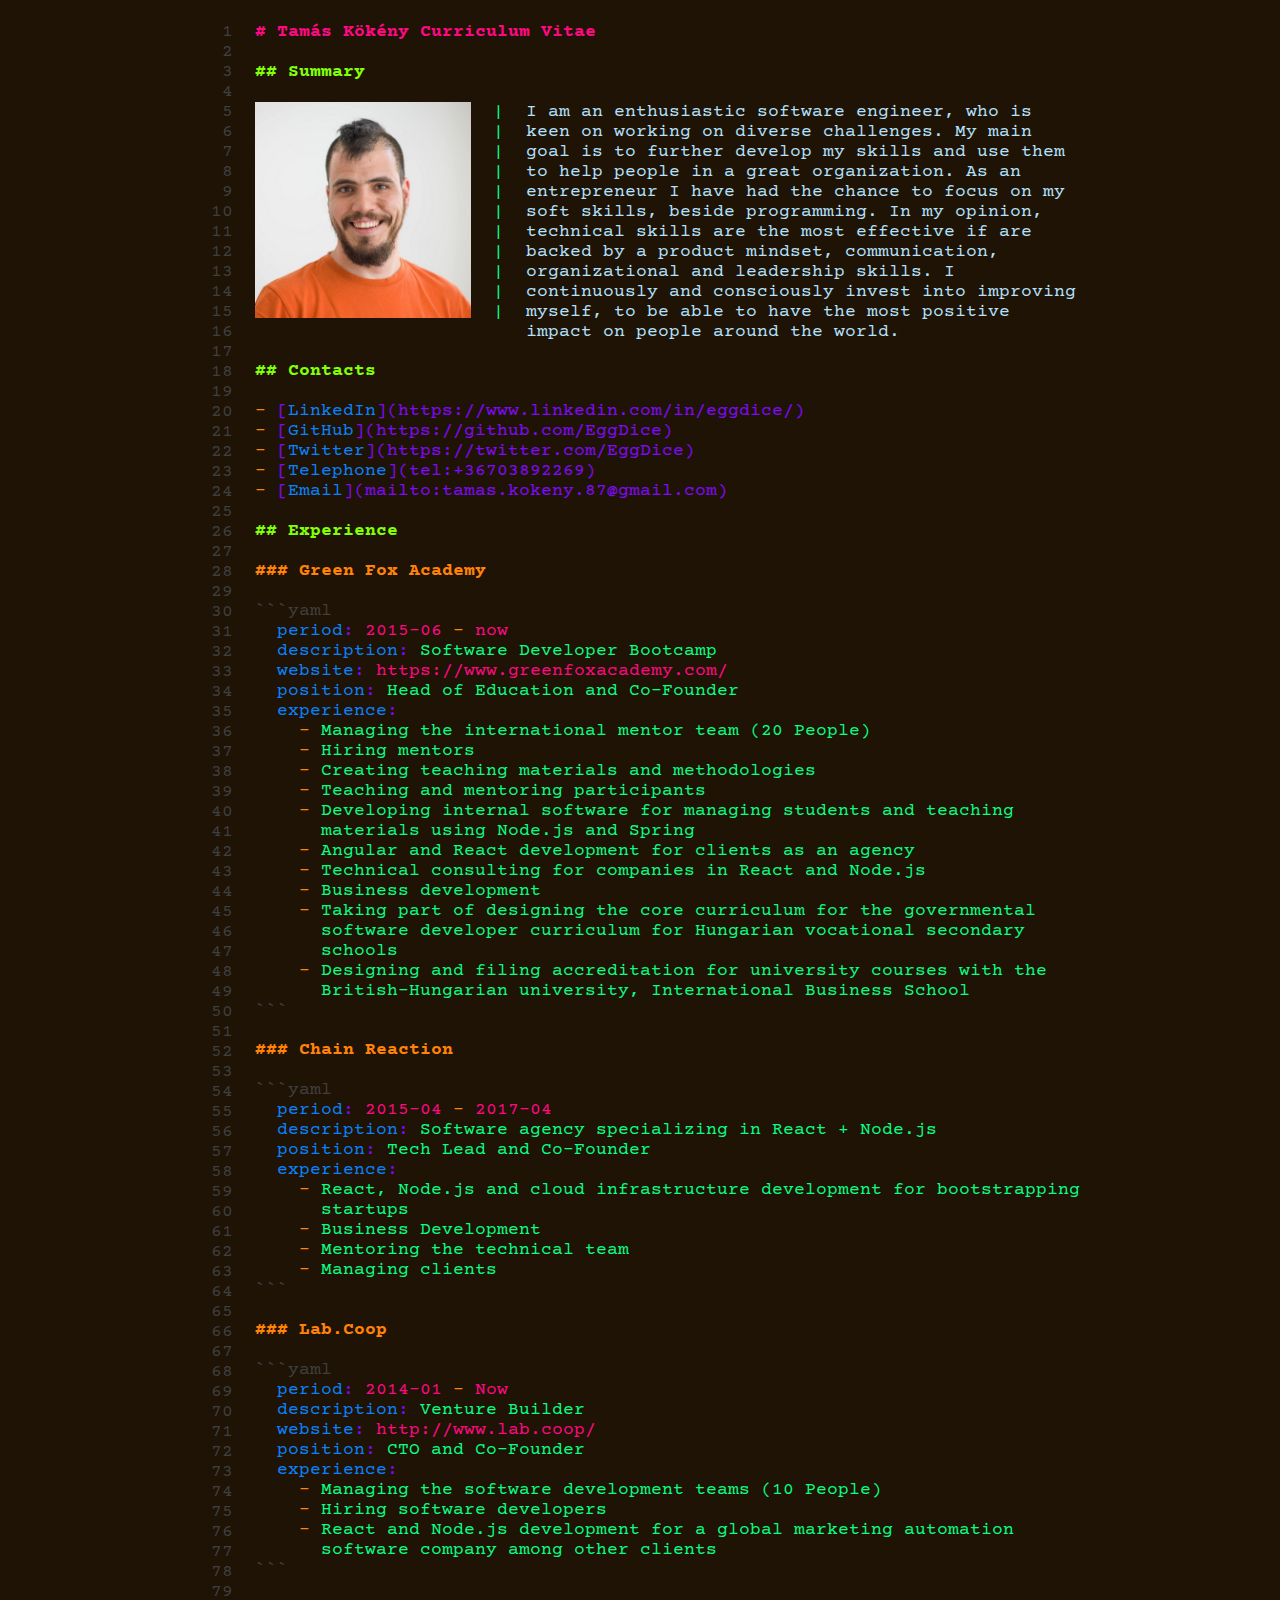
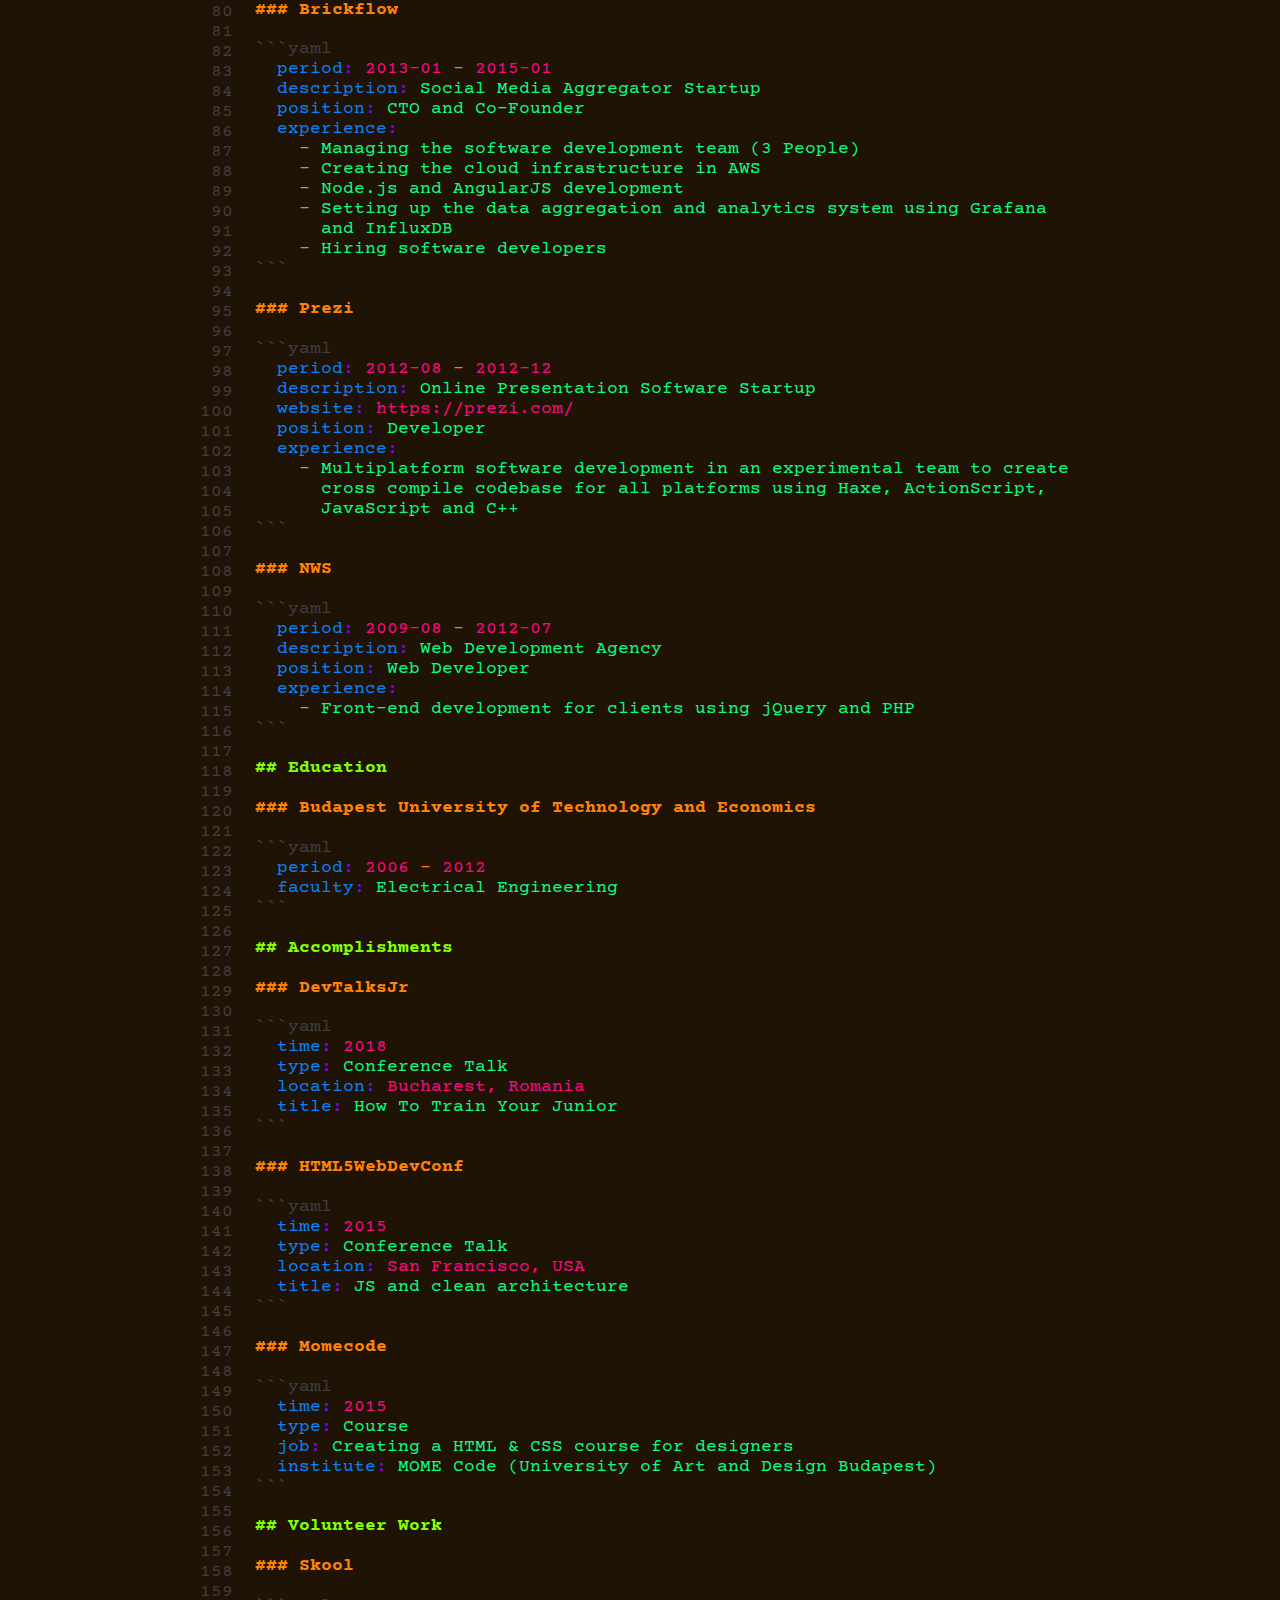
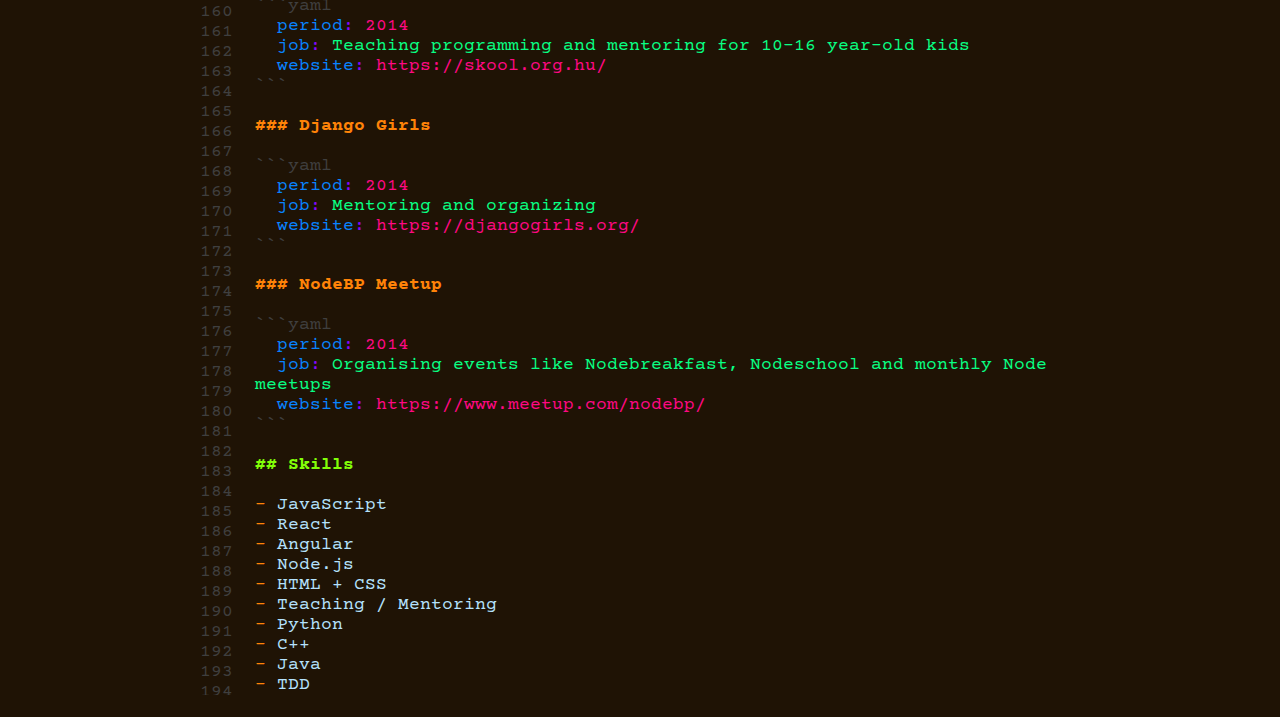
==== index.html @ d8a198db "Add line numbers" ====
<!doctype html>
<html lang="en">
  <head>
    <meta charset="utf-8">
    <title>Tam&aacute;s K&ouml;k&eacute;ny Curriculum Vitae</title>
    <meta name="description" content="Tam&aacute;s K&ouml;k&eacute;ny Curriculum Vitae">
    <meta name="viewport" content="width=device-width, initial-scale=1">
    <meta property="og:title" content="Tam&aacute;s K&ouml;k&eacute;ny Curriculum Vitae">
    <meta property="og:type" content="website">
    <meta property="og:url" content="https://eggdice.com/">
    <meta property="og:image" content="https://eggdice.com/assets/profile.jpg">
    <link rel="apple-touch-icon" sizes="57x57" href="/apple-icon-57x57.png">
    <link rel="apple-touch-icon" sizes="60x60" href="/apple-icon-60x60.png">
    <link rel="apple-touch-icon" sizes="72x72" href="/apple-icon-72x72.png">
    <link rel="apple-touch-icon" sizes="76x76" href="/apple-icon-76x76.png">
    <link rel="apple-touch-icon" sizes="114x114" href="/apple-icon-114x114.png">
    <link rel="apple-touch-icon" sizes="120x120" href="/apple-icon-120x120.png">
    <link rel="apple-touch-icon" sizes="144x144" href="/apple-icon-144x144.png">
    <link rel="apple-touch-icon" sizes="152x152" href="/apple-icon-152x152.png">
    <link rel="apple-touch-icon" sizes="180x180" href="/apple-icon-180x180.png">
    <link rel="icon" type="image/png" sizes="192x192"  href="/android-icon-192x192.png">
    <link rel="icon" type="image/png" sizes="32x32" href="/favicon-32x32.png">
    <link rel="icon" type="image/png" sizes="96x96" href="/favicon-96x96.png">
    <link rel="icon" type="image/png" sizes="16x16" href="/favicon-16x16.png">
    <link rel="manifest" href="/manifest.json">
    <meta name="msapplication-TileColor" content="#1f1305">
    <meta name="msapplication-TileImage" content="/ms-icon-144x144.png">
    <meta name="theme-color" content="#1f1305">
    <link href="https://fonts.googleapis.com/css2?family=Courier+Prime:ital,wght@0,400;0,700;1,400;1,700&display=swap" rel="stylesheet">
    <link rel="stylesheet" href="style.css">
    <!-- Hotjar Tracking Code for eggdice.com -->
    <script>
        (function(h,o,t,j,a,r){
            h.hj=h.hj||function(){(h.hj.q=h.hj.q||[]).push(arguments)};
            h._hjSettings={hjid:1906881,hjsv:6};
            a=o.getElementsByTagName('head')[0];
            r=o.createElement('script');r.async=1;
            r.src=t+h._hjSettings.hjid+j+h._hjSettings.hjsv;
            a.appendChild(r);
        })(window,document,'https://static.hotjar.com/c/hotjar-','.js?sv=');
    </script>
    <script src="script.js" async defer></script>
  </head>
  <body>
    <main>
      <h1>Tam&aacute;s K&ouml;k&eacute;ny Curriculum Vitae</h1>
      <h2>Summary</h2>
      <figure class="profile">
        <img src="assets/profile.jpg" alt="Profile"/>
      </figure>
      <p class="bio">
        I am an enthusiastic software engineer, who is keen on working
        on diverse challenges. My main goal is to further develop my skills and
        use them to help people in a great organization. As an entrepreneur I
        have had the chance to focus on my soft skills, beside programming. In
        my opinion, technical skills are the most effective if are backed by a
        product mindset, communication, organizational and leadership skills. I
        continuously and consciously invest into improving myself, to be able
        to have the most positive impact on people around the world.
      </p>
      <h2>Contacts</h2>
      <address>
        <ul class="links">
          <li>
            <a href="https://www.linkedin.com/in/eggdice/" target="_blank">LinkedIn</a>
          </li>
          <li>
            <a href="https://github.com/EggDice" target="_blank">GitHub</a>
          </li>
          <li>
            <a href="https://twitter.com/EggDice" target="_blank">Twitter</a>
          </li>
          <li>
            <a href="tel:+36703892269" target="_blank">Telephone</a>
          </li>
          <li>
            <a href="mailto:tamas.kokeny.87@gmail.com" target="_blank">Email</a>
          </li>
        </ul>
      </address>
      <h2>Experience</h2>
      <h3>Green Fox Academy</h3>
      <dl class="experience-details">
        <dt>Period</dt>
        <dd>
          <time datetime="2015-06">2015-06</time>
          <span class="separator">-</span>
          <time>now</time>
        </dd>
        <dt>Description</dt>
        <dd>Software Developer Bootcamp</dd>
        <dt>Website</dt>
        <dd><a href="https://www.greenfoxacademy.com/">https://www.greenfoxacademy.com/</a></dd>
        <dt>Position</dt>
        <dd>
          Head of Education and Co-Founder
        </dd>
        <dt>Experience</dt>
        <dd>
          <ul>
            <li>Managing the international mentor team (20 People)</li>
            <li>Hiring mentors</li>
            <li>Creating teaching materials and methodologies</li>
            <li>Teaching and mentoring participants</li>
            <li>
              Developing internal software for managing students and teaching
              materials using Node.js and Spring
            </li>
            <li>Angular and React development for clients as an agency</li>
            <li>Technical consulting for companies in React and Node.js</li>
            <li>Business development</li>
            <li>
              Taking part of designing the core curriculum for the governmental
              software developer curriculum for Hungarian vocational secondary
              schools
            </li>
            <li>
              Designing and filing accreditation for university courses with
              the British-Hungarian university, International Business School
            </li>
          </ul>
        </dd>
      </dl>
      <h3>Chain Reaction</h3>
      <dl class="experience-details">
        <dt>Period</dt>
        <dd>
          <time datetime="2015-04">2015-04</time>
          <span class="separator">-</span>
          <time datetime="2017-04">2017-04</time>
        </dd>
        <dt>Description</dt>
        <dd>Software agency specializing in React + Node.js</dd>
        <dt>Position</dt>
        <dd>
          Tech Lead and Co-Founder
        </dd>
        <dt>Experience</dt>
        <dd>
          <ul>
            <li>React, Node.js and cloud infrastructure development for bootstrapping startups</li>
            <li>Business Development</li>
            <li>Mentoring the technical team</li>
            <li>Managing clients</li>
          </ul>
        </dd>
      </dl>
      <h3>Lab.Coop</h3>
      <dl class="experience-details">
        <dt>Period</dt>
        <dd>
          <time datetime="2014-01">2014-01</time>
          <span class="separator">-</span>
          <time>Now</time>
        </dd>
        <dt>Description</dt>
        <dd>Venture Builder</dd>
        <dt>Website</dt>
        <dd><a href="http://www.lab.coop/">http://www.lab.coop/</a></dd>
        <dt>Position</dt>
        <dd>
          CTO and Co-Founder
        </dd>
        <dt>Experience</dt>
        <dd>
          <ul>
            <li>Managing the software development teams (10 People)</li>
            <li>Hiring software developers</li>
            <li>React and Node.js development for a global marketing automation software company among other clients</li>
          </ul>
        </dd>
      </dl>
      <h3>Brickflow</h3>
      <dl class="experience-details">
        <dt>Period</dt>
        <dd>
          <time datetime="2013-01">2013-01</time>
          <span class="separator">-</span>
          <time datetime="2015-01">2015-01</time>
        </dd>
        <dt>Description</dt>
        <dd>Social Media Aggregator Startup</dd>
        <dt>Position</dt>
        <dd>
          CTO and Co-Founder
        </dd>
        <dt>Experience</dt>
        <dd>
          <ul>
            <li>Managing the software development team (3 People)</li>
            <li>Creating the cloud infrastructure in AWS</li>
            <li>Node.js and AngularJS development</li>
            <li>Setting up the data aggregation and analytics system using Grafana and InfluxDB</li>
            <li>Hiring software developers</li>
          </ul>
        </dd>
      </dl>
      <h3>Prezi</h3>
      <dl class="experience-details">
        <dt>Period</dt>
        <dd>
          <time datetime="2012-08">2012-08</time>
          <span class="separator">-</span>
          <time datetime="2012-12">2012-12</time>
        </dd>
        <dt>Description</dt>
        <dd>Online Presentation Software Startup</dd>
        <dt>Website</dt>
        <dd><a href="https://prezi.com/">https://prezi.com/</a></dd>
        <dt>Position</dt>
        <dd>
          Developer
        </dd>
        <dt>Experience</dt>
        <dd>
          <ul>
            <li>
              Multiplatform software development in an experimental team to
              create cross compile codebase for all platforms using Haxe,
              ActionScript, JavaScript and C++
            </li>
          </ul>
        </dd>
      </dl>
      <h3>NWS</h3>
      <dl class="experience-details">
        <dt>Period</dt>
        <dd>
          <time datetime="2009-08">2009-08</time>
          <span class="separator">-</span>
          <time datetime="2012-07">2012-07</time>
        </dd>
        <dt>Description</dt>
        <dd>Web Development Agency</dd>
        <dt>Position</dt>
        <dd>
          Web Developer
        </dd>
        <dt>Experience</dt>
        <dd>
          <ul>
            <li>Front-end development for clients using jQuery and PHP</li>
          </ul>
        </dd>
      </dl>
      <h2>Education</h2>
      <h3>Budapest University of Technology and Economics</h3>
      <dl class="experience-details">
        <dt>Period</dt>
        <dd>
          <time datetime="2006">2006</time>
          <span class="separator">-</span>
          <time datetime="2012">2012</time>
        </dd>
        <dt>Faculty</dt>
        <dd>
          Electrical Engineering
        </dd>
      </dl>
      <h2>Accomplishments</h2>
      <h3>DevTalksJr</h3>
      <dl class="experience-details">
        <dt>Time</dt>
        <dd>
          <time datetime="2018">2018</time>
        </dd>
        <dt>Type</dt>
        <dd>Conference Talk</dd>
        <dt>Location</dt>
        <dd><address>Bucharest, Romania</address></dd>
        <dt>Title</dt>
        <dd>How To Train Your Junior</dd>
      </dl>
      <h3>HTML5WebDevConf</h3>
      <dl class="experience-details">
        <dt>Time</dt>
        <dd>
          <time datetime="2015">2015</time>
        </dd>
        <dt>Type</dt>
        <dd>Conference Talk</dd>
        <dt>Location</dt>
        <dd><address>San Francisco, USA</address></dd>
        <dt>Title</dt>
        <dd>JS and clean architecture</dd>
      </dl>
      <h3>Momecode</h3>
      <dl class="experience-details">
        <dt>Time</dt>
        <dd>
          <time datetime="2015">2015</time>
        </dd>
        <dt>Type</dt>
        <dd>Course</dd>
        <dt>Job</dt>
        <dd>
          Creating a HTML &amp; CSS course for designers
        </dd>
        <dt>Institute</dt>
        <dd>MOME Code (University of Art and Design Budapest)</dd>
      </dl>
      <h2>Volunteer Work</h2>
      <h3>Skool</h3>
      <dl class="experience-details">
        <dt>Period</dt>
        <dd>
          <time datetime="2014">2014</time>
        </dd>
        <dt>Job</dt>
        <dd>
          Teaching programming and mentoring for 10-16 year-old kids
        </dd>
        <dt>Website</dt>
        <dd>
          <a href="https://skool.org.hu/">https://skool.org.hu/</a>
        </dd>
      </dl>
      <h3>Django Girls</h3>
      <dl class="experience-details">
        <dt>Period</dt>
        <dd>
          <time datetime="2014">2014</time>
        </dd>
        <dt>Job</dt>
        <dd>
          Mentoring and organizing
        </dd>
        <dt>Website</dt>
        <dd>
          <a href="https://djangogirls.org/">https://djangogirls.org/</a>
        </dd>
      </dl>
      <h3>NodeBP Meetup</h3>
      <dl class="experience-details">
        <dt>Period</dt>
        <dd>
          <time datetime="2014">2014</time>
        </dd>
        <dt>Job</dt>
        <dd>
          Organising events like Nodebreakfast, Nodeschool and monthly Node meetups
        </dd>
        <dt>Website</dt>
        <dd>
          <a href="https://www.meetup.com/nodebp/">https://www.meetup.com/nodebp/</a>
        </dd>
      </dl>
      <h2>Skills</h2>
      <ul>
        <li>JavaScript</li>
        <li>React</li>
        <li>Angular</li>
        <li>Node.js</li>
        <li>HTML + CSS</li>
        <li>Teaching / Mentoring</li>
        <li>Python</li>
        <li>C++</li>
        <li>Java</li>
        <li>TDD</li>
      </ul>
    </main>
  </body>
</html>
---- style.css ----
:root {
  --main-background: rgb(31, 19, 5);
  --main-content: rgb(180, 225, 253);
  --grey: rgb(63, 63, 63);
  --red: rgb(255, 8, 131);
  --green: rgb(131, 255, 8);
  --orange: rgb(255, 131, 8);
  --blue: rgb(8, 131, 255);
  --purple: rgb(131, 8, 255);
  --teal: rgb(8, 255, 131);
  --indentation: 2ch;
  --font-size: 18px;
  --line-height: 20px;
  --line-height-margin: calc(var(--line-height) * 0.99);
}

* {
  margin: 0;
  padding: 0;
  box-sizing: border-box;
}

html {
  background: var(--main-background);
  color: var(--main-content);
  font-family: 'Courier Prime', monospace;
  font-size: var(--font-size);
  line-height: var(--line-height);
}

body {
  padding: 2ch;
  max-width: 100%;
  display: flex;
  justify-content: center;
}

main {
  max-width: 80ch;
}

h1,
h2,
h3,
h4,
h5,
h6 {
  font-size: 1em;
  margin-bottom: var(--line-height-margin);
  clear: both;
}

h1 {
  color: var(--red);
}

h1::before {
  content: '# ';
}

h2 {
  color: var(--green);
}

h2::before {
  content: '## ';
}

h3 {
  color: var(--orange);
}

h3::before {
  content: '### ';
}

address {
  font-style: normal;
  width: 100%;
}

a {
  text-decoration: none;
}

a:hover {
  text-decoration: underline;
}

.profile {
  display: flex;
  float: left;
  margin-bottom: 1em;
}

.profile img {
  height: 12em;
}

.profile::after {
  content: '|\A|\A|\A\|\A|\A|\A|\A|\A|\A|\A|';
  white-space: pre;
  margin: 0 var(--indentation);
  color: var(--teal);
}

.bio {
  margin-bottom: var(--line-height-margin);
}

li {
  list-style-type: none;
  position: relative;
  padding-left: 2ch;
}

li::before {
  content: '-';
  color: var(--orange);
  position: absolute;
  left: 0;
}

.links {
  margin-bottom: var(--line-height-margin);
}

.links a {
  color: var(--blue);
  display: block;
  overflow: hidden;
  text-overflow: ellipsis;
  white-space: nowrap;
}

.links a::before {
  content: '[';
  color: var(--purple);
}

.links a::after {
  content: '](' attr(href) ')';
  color: var(--purple);
}

.experience-details::before {
  content: '```yaml';
  color: var(--grey);
  display: block;
}

.experience-details::after {
  content: '```';
  color: var(--grey);
  display: block;
  margin-bottom: var(--line-height-margin);
}

.experience-details dt {
  padding-left: var(--indentation);
  color: var(--blue);
  display: inline;
  text-transform: lowercase;
}

.experience-details dt::after {
  content: ':';
  color: var(--purple);
}

.experience-details dd {
  color: var(--teal);
  display: inline;
}

.experience-details dd::after {
  content: ' ';
  display: block;
}

.experience-details .separator {
  color: var(--orange);
}

.experience-details ul {
  padding-left: calc(var(--indentation) * 2);
}

.experience-details time {
  color: var(--red);
}

.experience-details a {
  color: var(--red);
}

.experience-details address {
  display: inline;
  color: var(--red);
}

.has-line-numbers {
  position: relative;
  padding-left: 5ch;
  overflow: hidden;
}

.line-numbers {
  counter-reset: lines;
  text-align: right;
  color: var(--grey);
  position: absolute;
  top: 0;
  left: -1ch;
}

.line-numbers div::before {
  counter-increment: lines;
  content: counter(lines);
}

@media (max-width: 480px) {
  :root --line-height{
    --font-size: 14px;
    --line-height: 16px;
  }

  body,
  main {
    width: 100%;
  }

  .profile {
    float: none;
  }

  .profile::after {
    display: none;
  }

  .profile img {
    width: 100%;
    height: initial;
  }

  .line-numbers {
    display: none;
  }

  .has-line-numbers {
    padding-left: 0;
  }
}

@media (min-width: 481px) and (max-width: 800px) {
  :root {
    --font-size: 16px;
    --line-height: 18px;
  }

  main {
    overflow: hidden;
  }
}

@media print {
  :root {
    --main-background: rgb(255, 255, 255);
    --main-content: rgb(53, 53, 53);
    --grey: rgb(179, 179, 179);
    --red: rgb(230, 69, 105);
    --green: rgb(137, 210, 135);
    --orange: rgb(218, 183, 82);
    --blue: rgb(67, 158, 207);
    --purple: rgb(217, 97, 220);
    --teal: rgb(100, 170, 175);
    --font-size: 14px;
    --line-height: 16px;
  }

  body {
    padding: 0;
  }

  .line-numbers {
    display: none;
  }

  .has-line-numbers {
    padding-left: 0;
  }

  @page {
    size: A4;
    margin: 2em 6ch;
  }
}
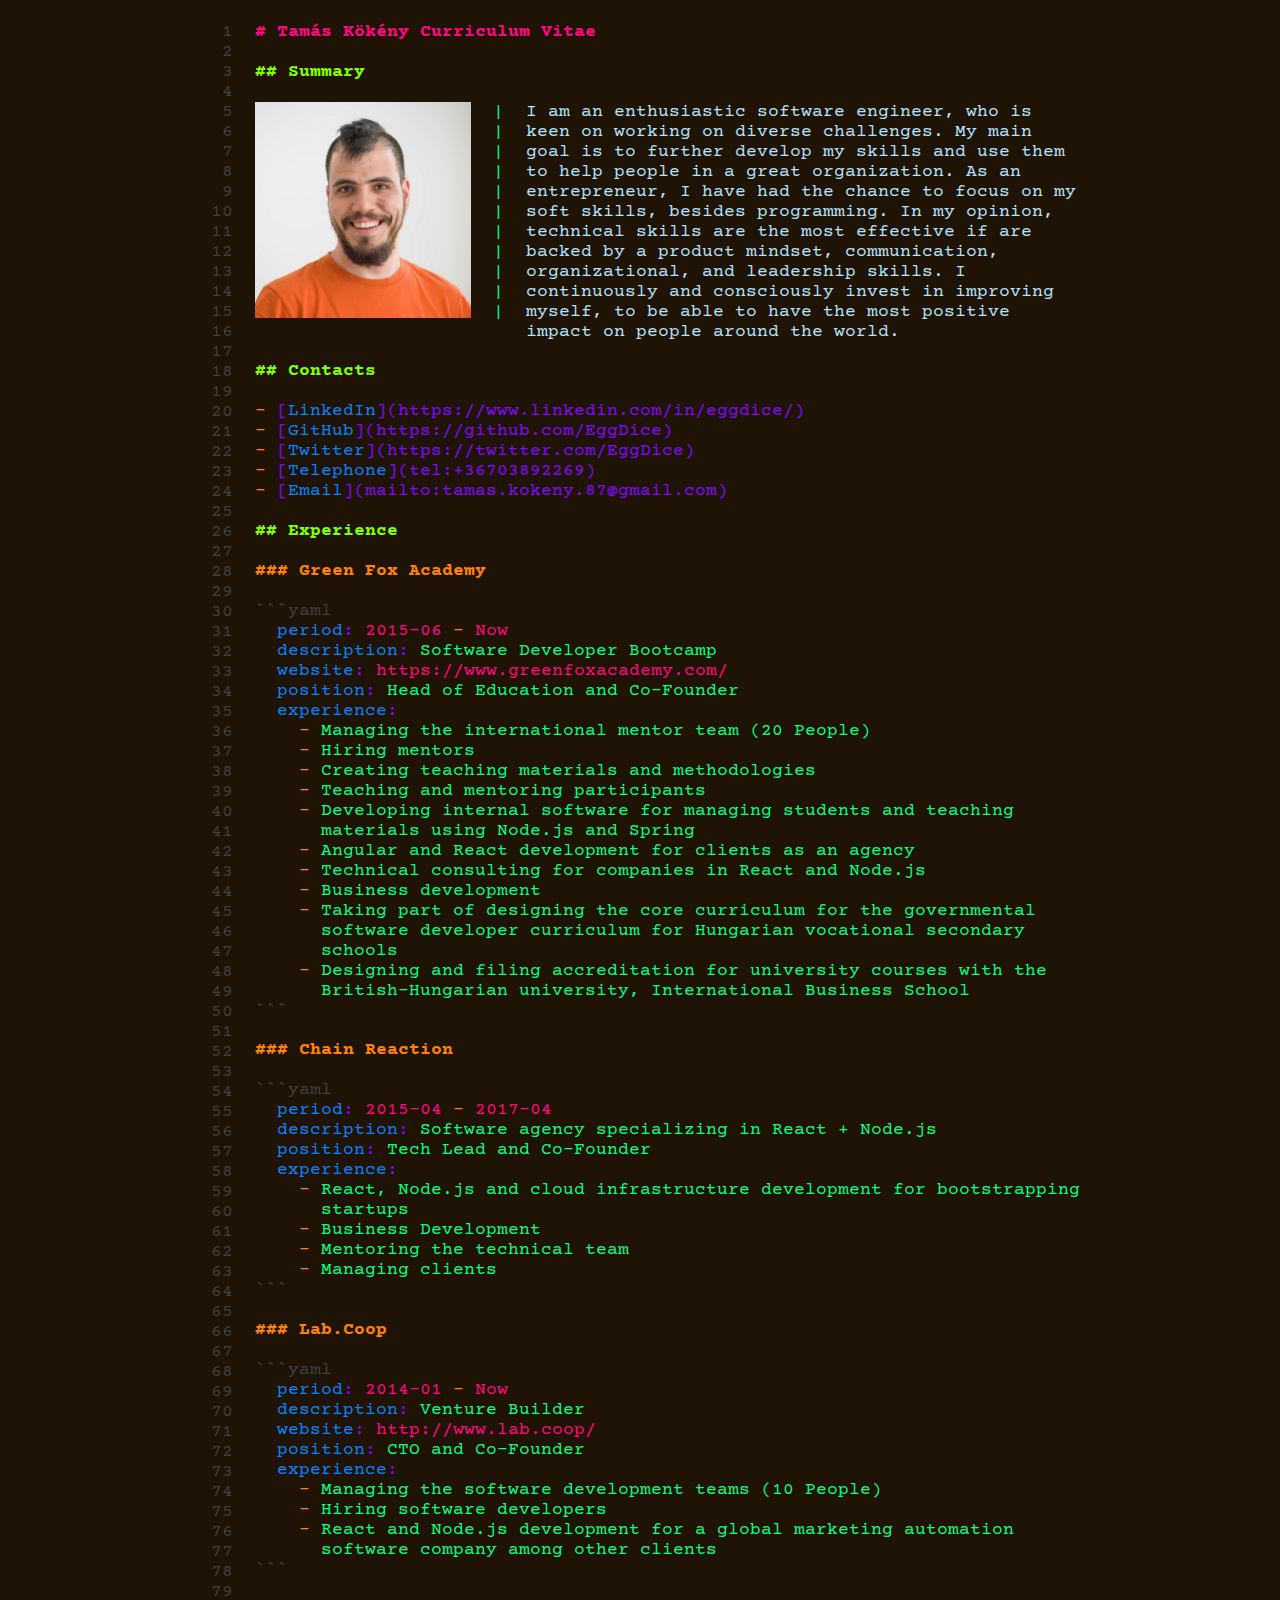
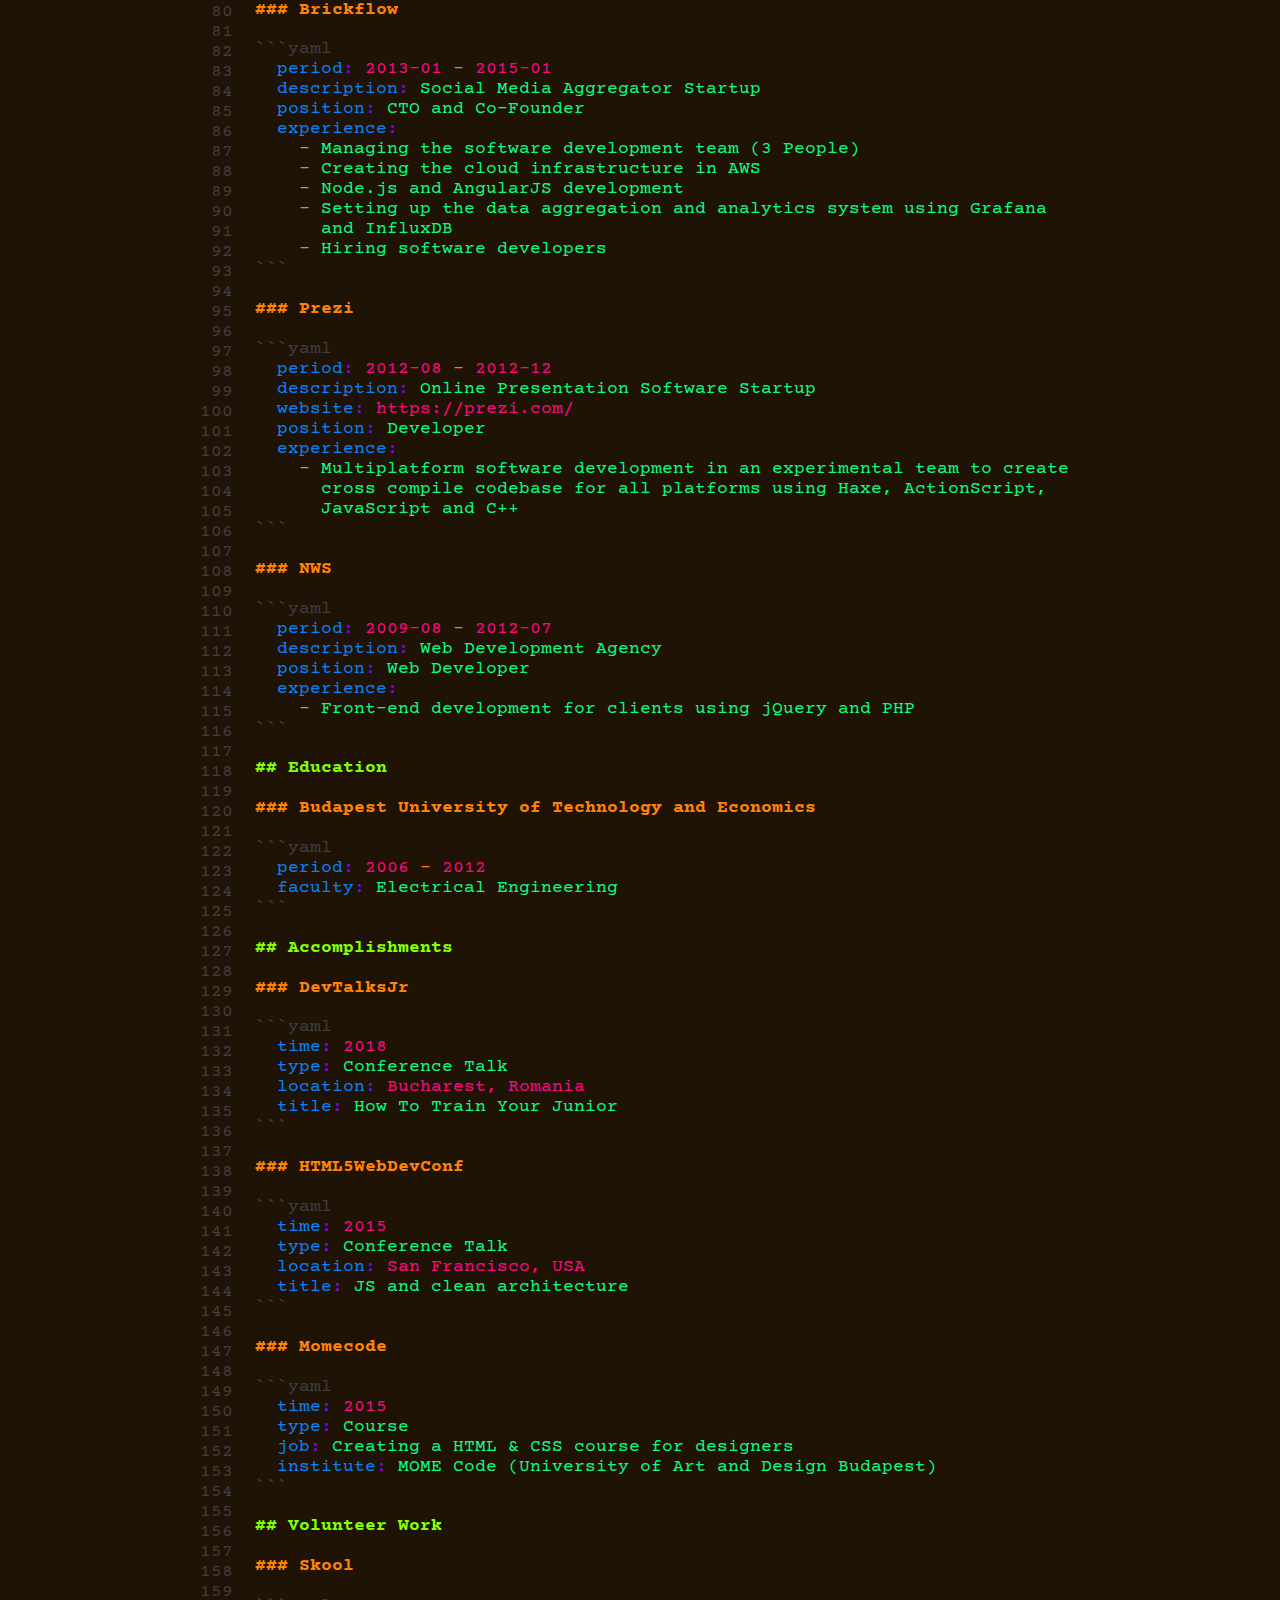
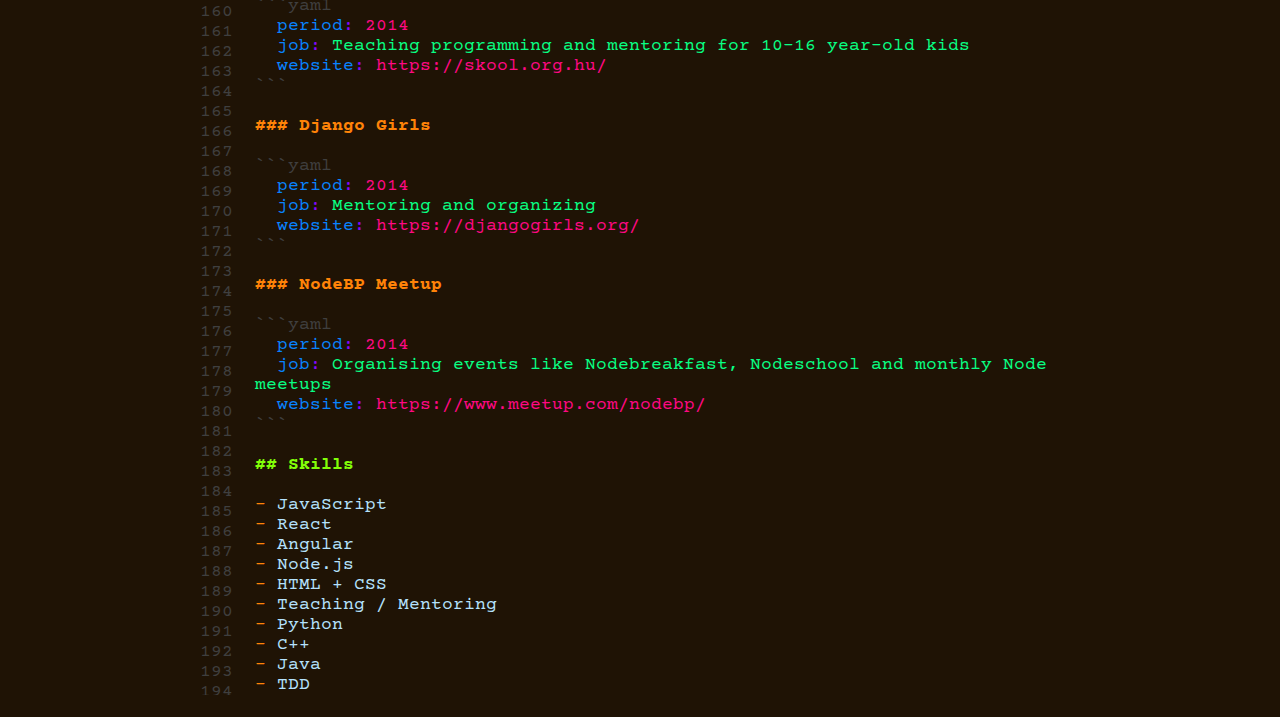
==== commit 78c9e92d: "Fix grammar in bio" ====
--- a/index.html
+++ b/index.html
@@ -49,13 +49,13 @@
         <img src="assets/profile.jpg" alt="Profile"/>
       </figure>
       <p class="bio">
-        I am an enthusiastic software engineer, who is keen on working
-        on diverse challenges. My main goal is to further develop my skills and
-        use them to help people in a great organization. As an entrepreneur I
-        have had the chance to focus on my soft skills, beside programming. In
-        my opinion, technical skills are the most effective if are backed by a
-        product mindset, communication, organizational and leadership skills. I
-        continuously and consciously invest into improving myself, to be able
+        I am an enthusiastic software engineer, who is keen on working on
+        diverse challenges. My main goal is to further develop my skills and use
+        them to help people in a great organization. As an entrepreneur, I have
+        had the chance to focus on my soft skills, besides programming. In my
+        opinion, technical skills are the most effective if are backed by a
+        product mindset, communication, organizational, and leadership skills.
+        I continuously and consciously invest in improving myself, to be able
         to have the most positive impact on people around the world.
       </p>
       <h2>Contacts</h2>
@@ -85,7 +85,7 @@
         <dd>
           <time datetime="2015-06">2015-06</time>
           <span class="separator">-</span>
-          <time>now</time>
+          <time>Now</time>
         </dd>
         <dt>Description</dt>
         <dd>Software Developer Bootcamp</dd>
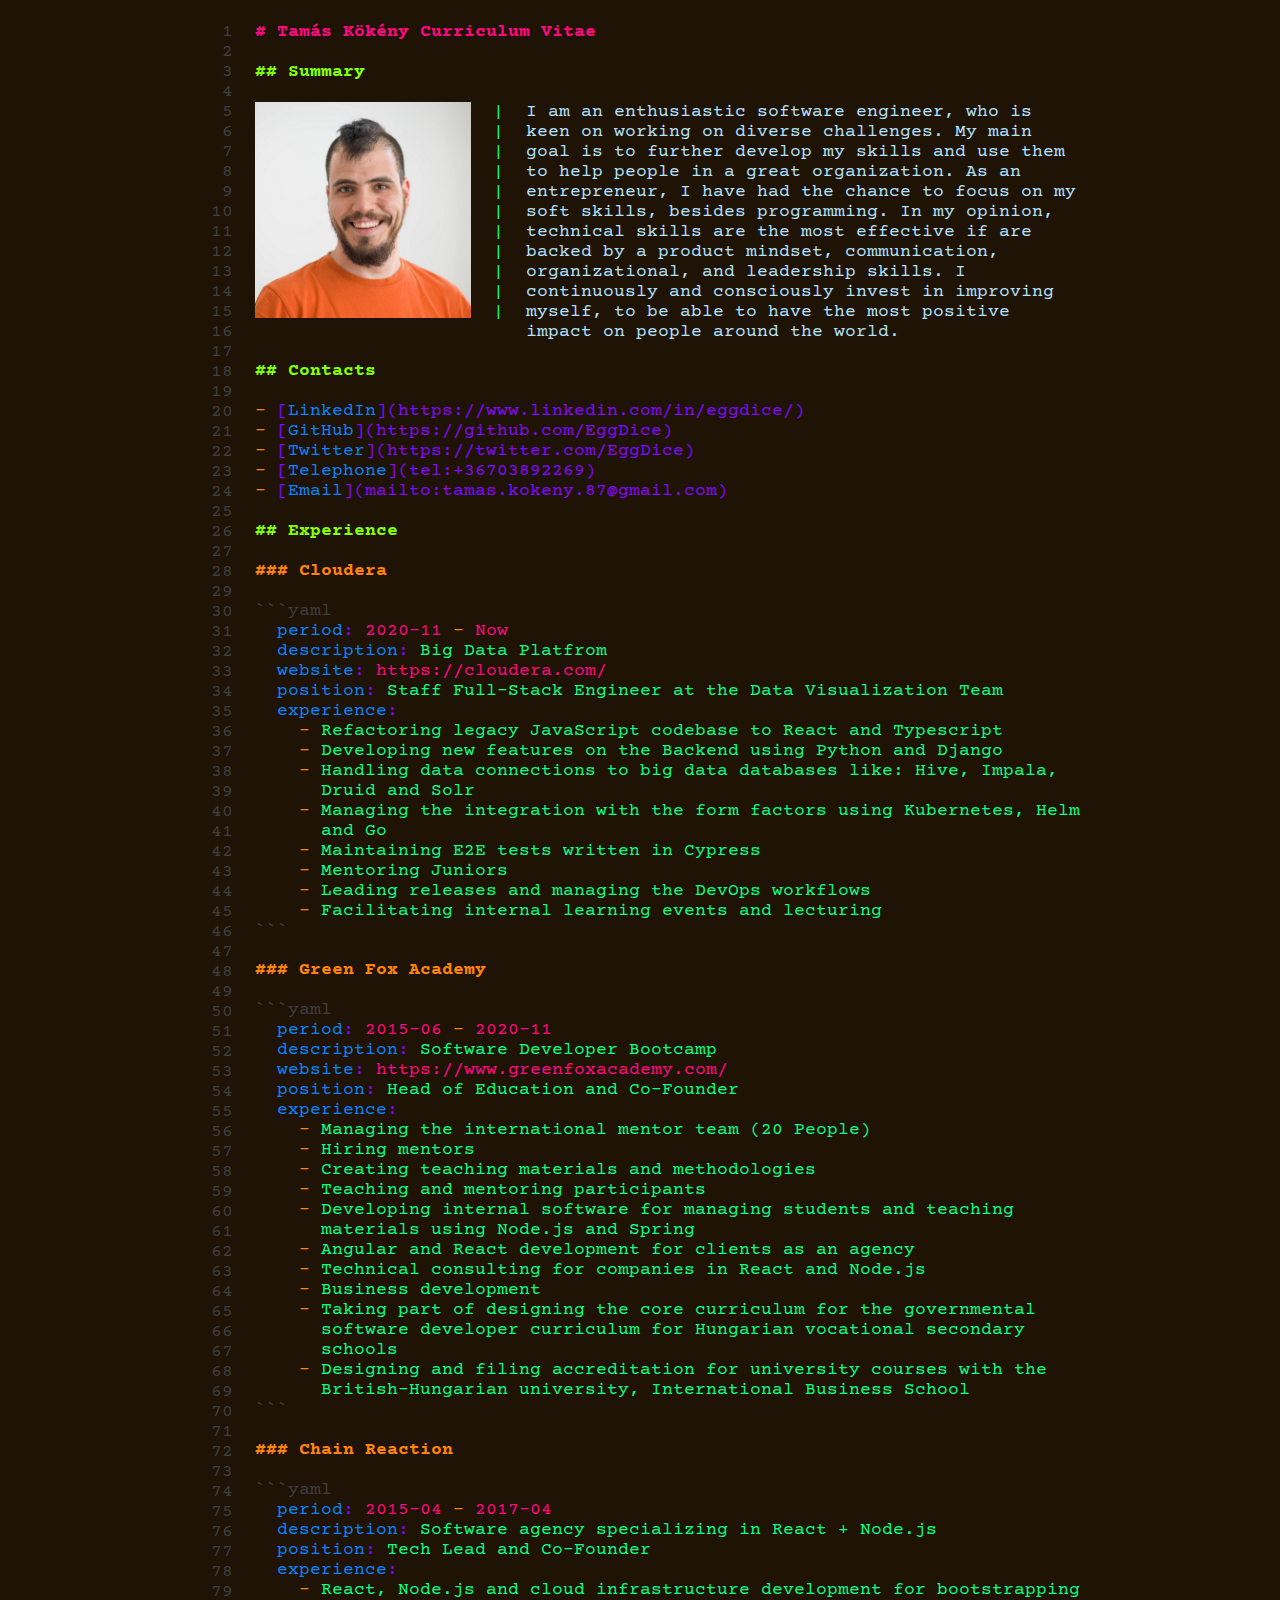
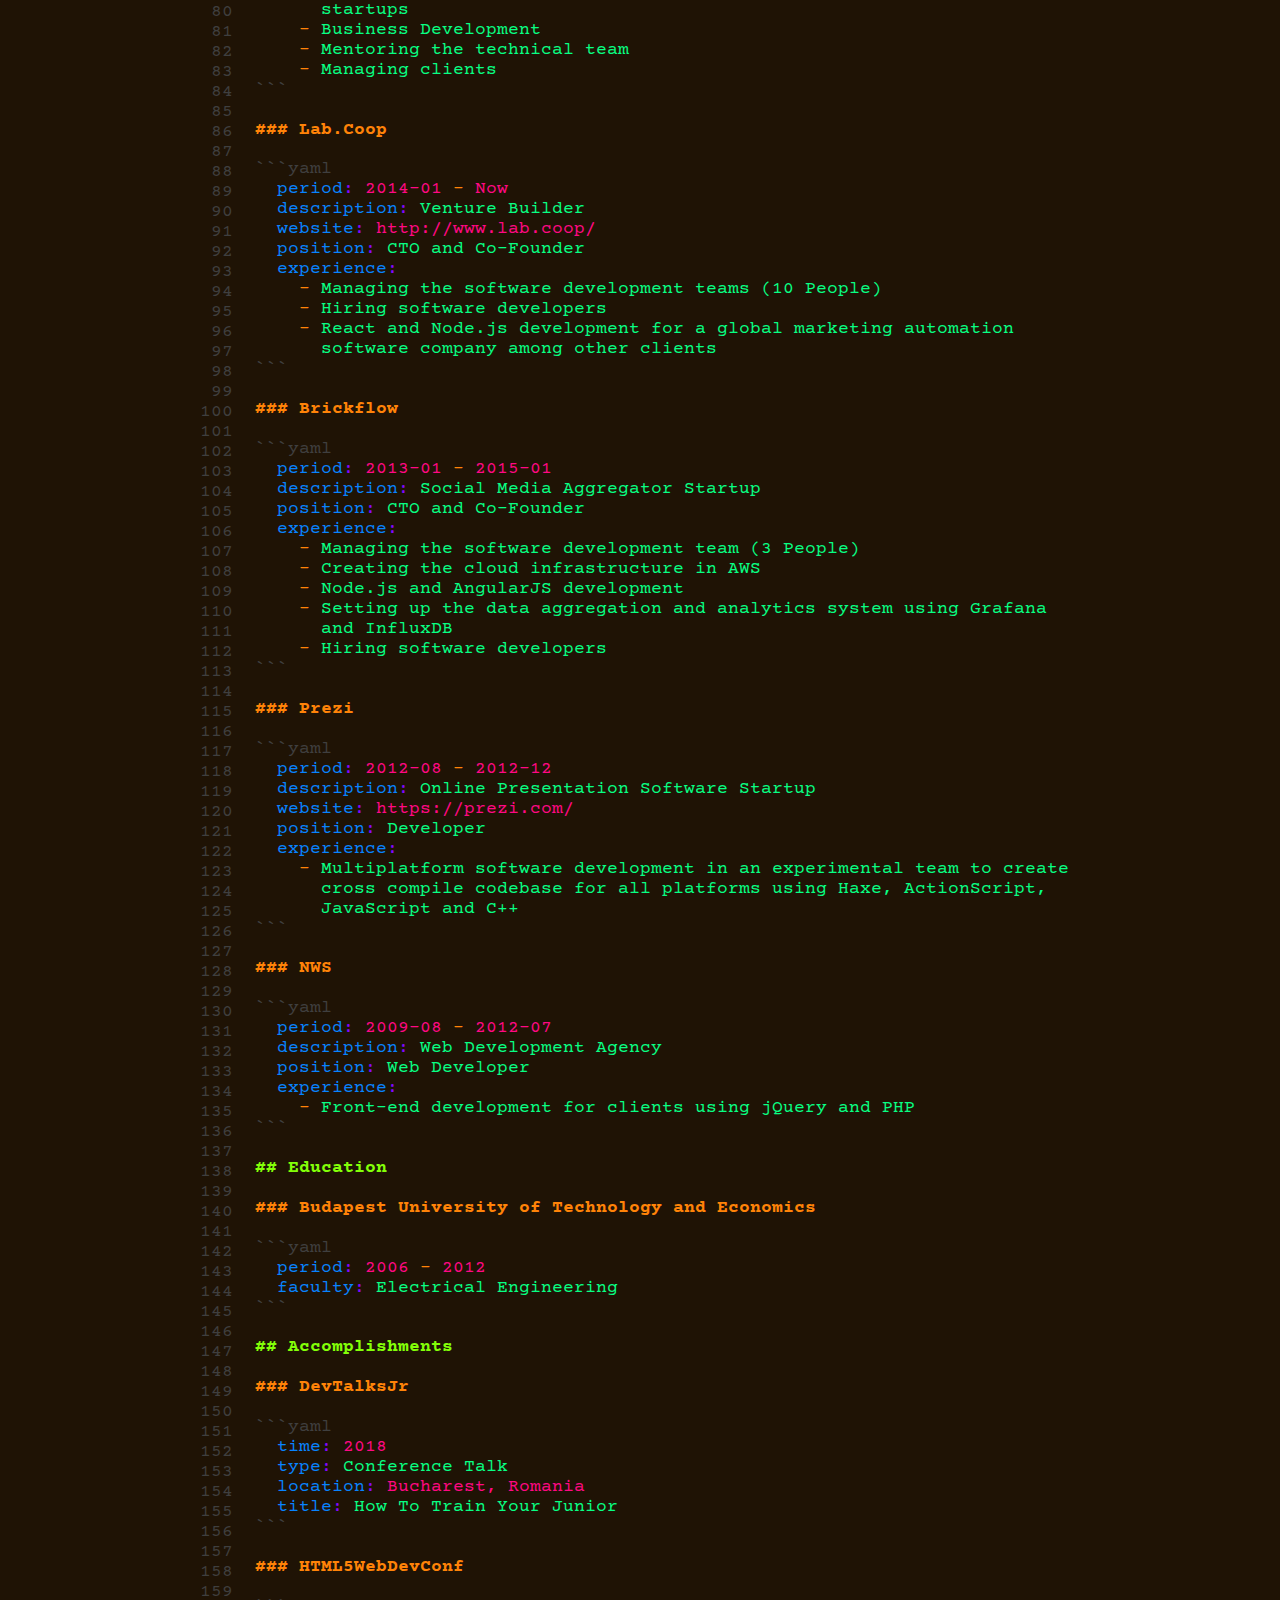
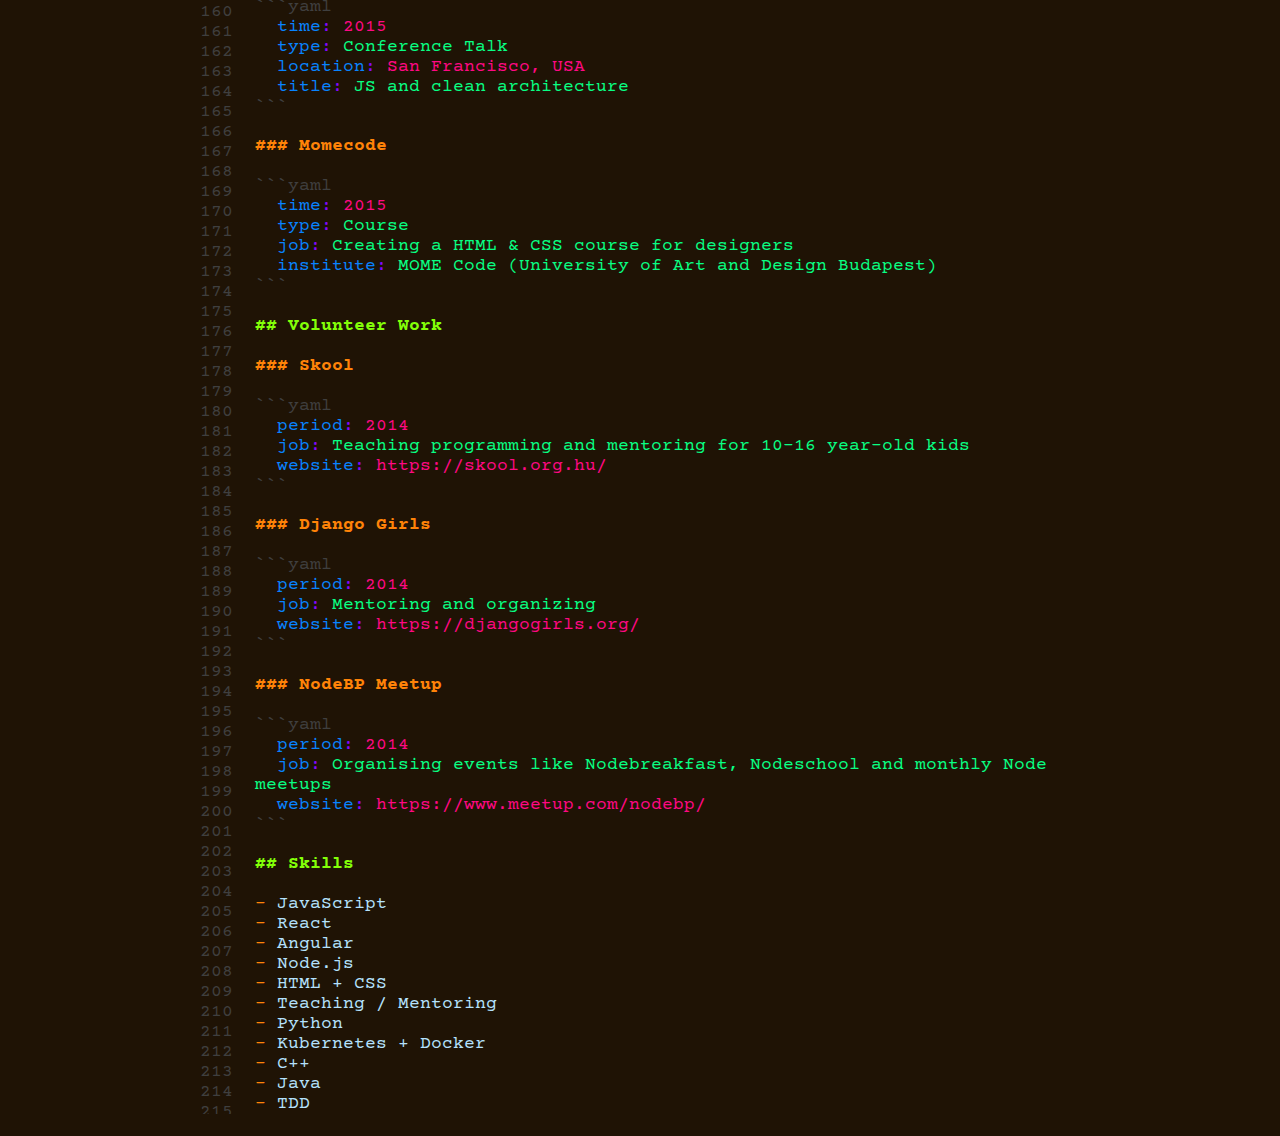
==== commit 753afe0e: "Add Cloudera to experiences" ====
--- a/index.html
+++ b/index.html
@@ -79,13 +79,56 @@
         </ul>
       </address>
       <h2>Experience</h2>
+      <h3>Cloudera</h3>
+      <dl class="experience-details">
+        <dt>Period</dt>
+        <dd>
+          <time datetime="2020-11">2020-11</time>
+          <span class="separator">-</span>
+          <time>Now</time>
+        </dd>
+        <dt>Description</dt>
+        <dd>Big Data Platfrom</dd>
+        <dt>Website</dt>
+        <dd><a href="https://cloudera.com/">https://cloudera.com/</a></dd>
+        <dt>Position</dt>
+        <dd>
+          Staff Full-Stack Engineer at the Data Visualization Team
+        </dd>
+        <dt>Experience</dt>
+        <dd>
+          <ul>
+            <li>
+              Refactoring legacy JavaScript codebase to React and Typescript
+            </li>
+            <li>
+              Developing new features on the Backend using Python and  Django
+            </li>
+            <li>
+              Handling data connections to big data databases like:
+              Hive, Impala, Druid and Solr
+            </li>
+            <li>
+              Managing the integration with the form factors using
+              Kubernetes, Helm and Go
+            </li>
+            <li>Maintaining E2E tests written in Cypress</li>
+            <li>Mentoring Juniors</li>
+            <li>
+              Leading releases and managing the DevOps workflows
+            </li>
+            <li>Facilitating internal learning events and lecturing</li>
+          </ul>
+        </dd>
+      </dl>
+
       <h3>Green Fox Academy</h3>
       <dl class="experience-details">
         <dt>Period</dt>
         <dd>
           <time datetime="2015-06">2015-06</time>
           <span class="separator">-</span>
-          <time>Now</time>
+          <time datetime="2020-11">2020-11</time>
         </dd>
         <dt>Description</dt>
         <dd>Software Developer Bootcamp</dd>
@@ -354,6 +397,7 @@
         <li>HTML + CSS</li>
         <li>Teaching / Mentoring</li>
         <li>Python</li>
+        <li>Kubernetes + Docker</li>
         <li>C++</li>
         <li>Java</li>
         <li>TDD</li>
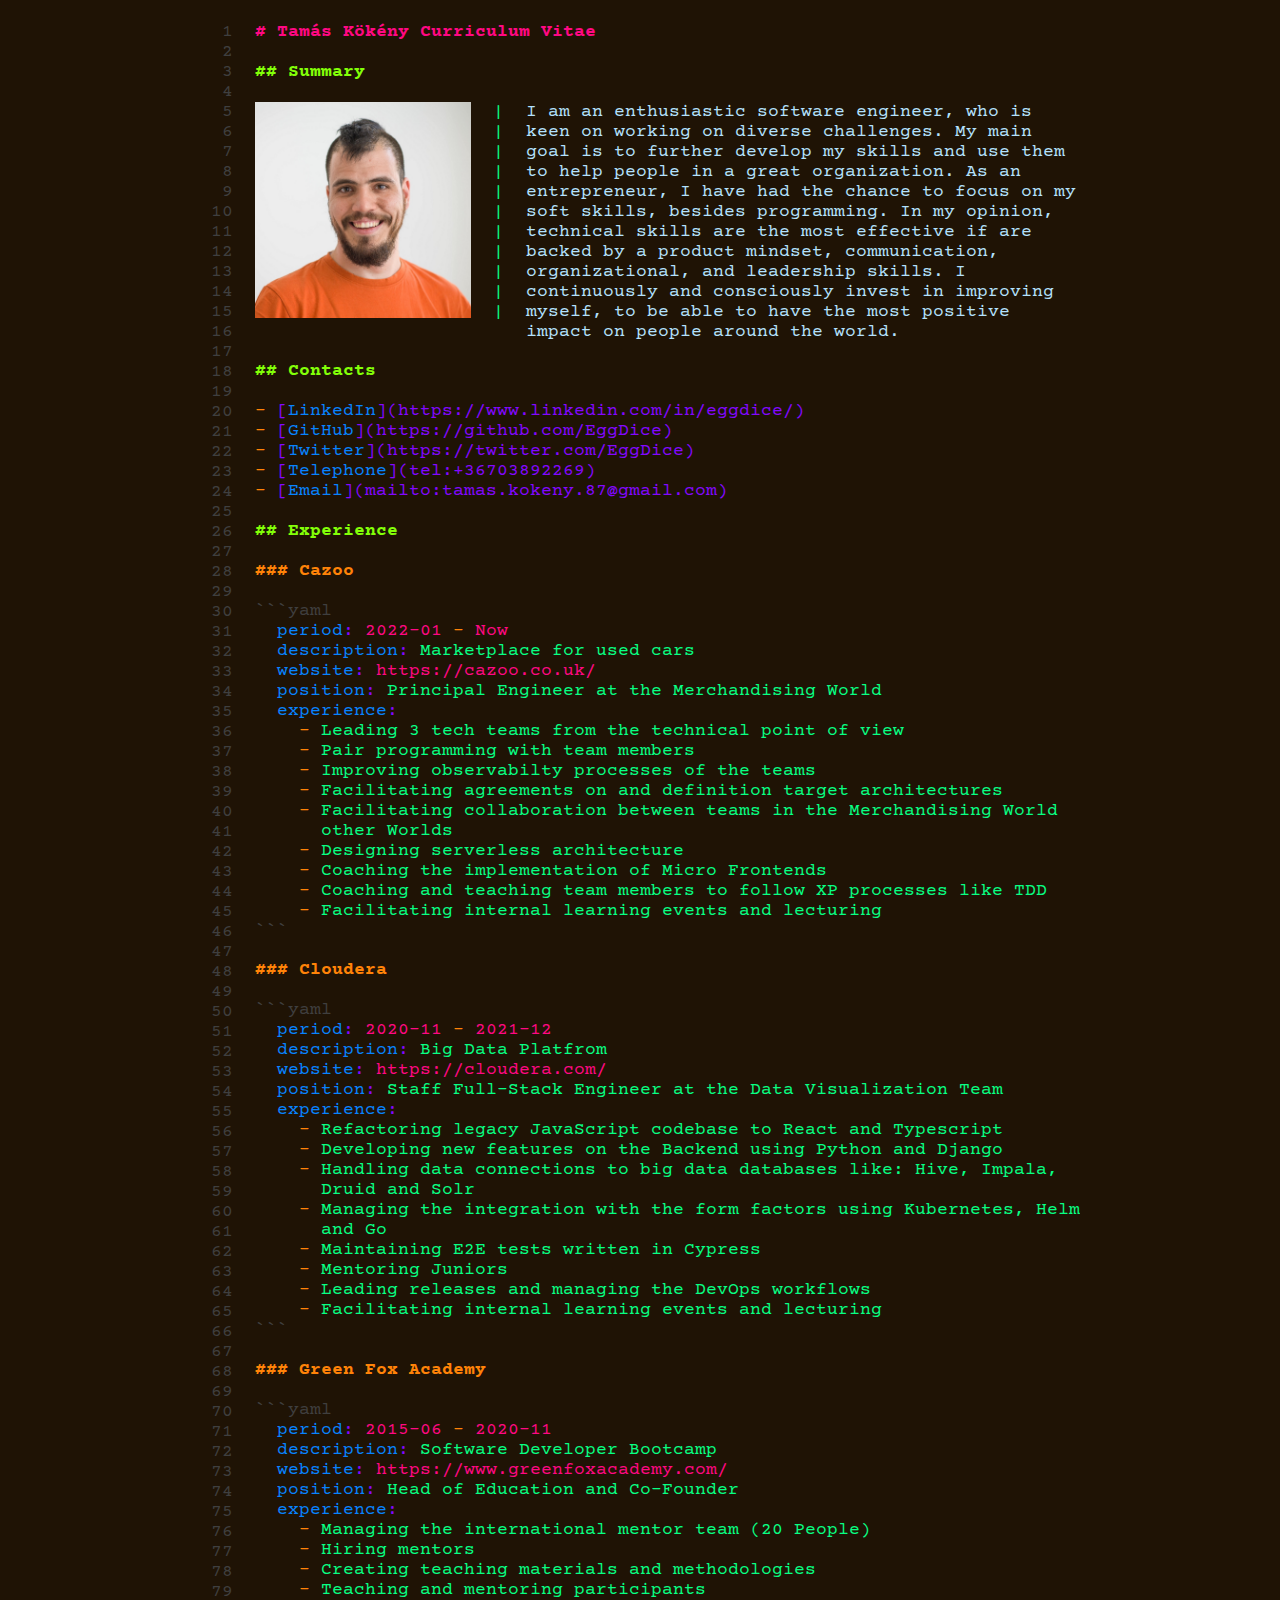
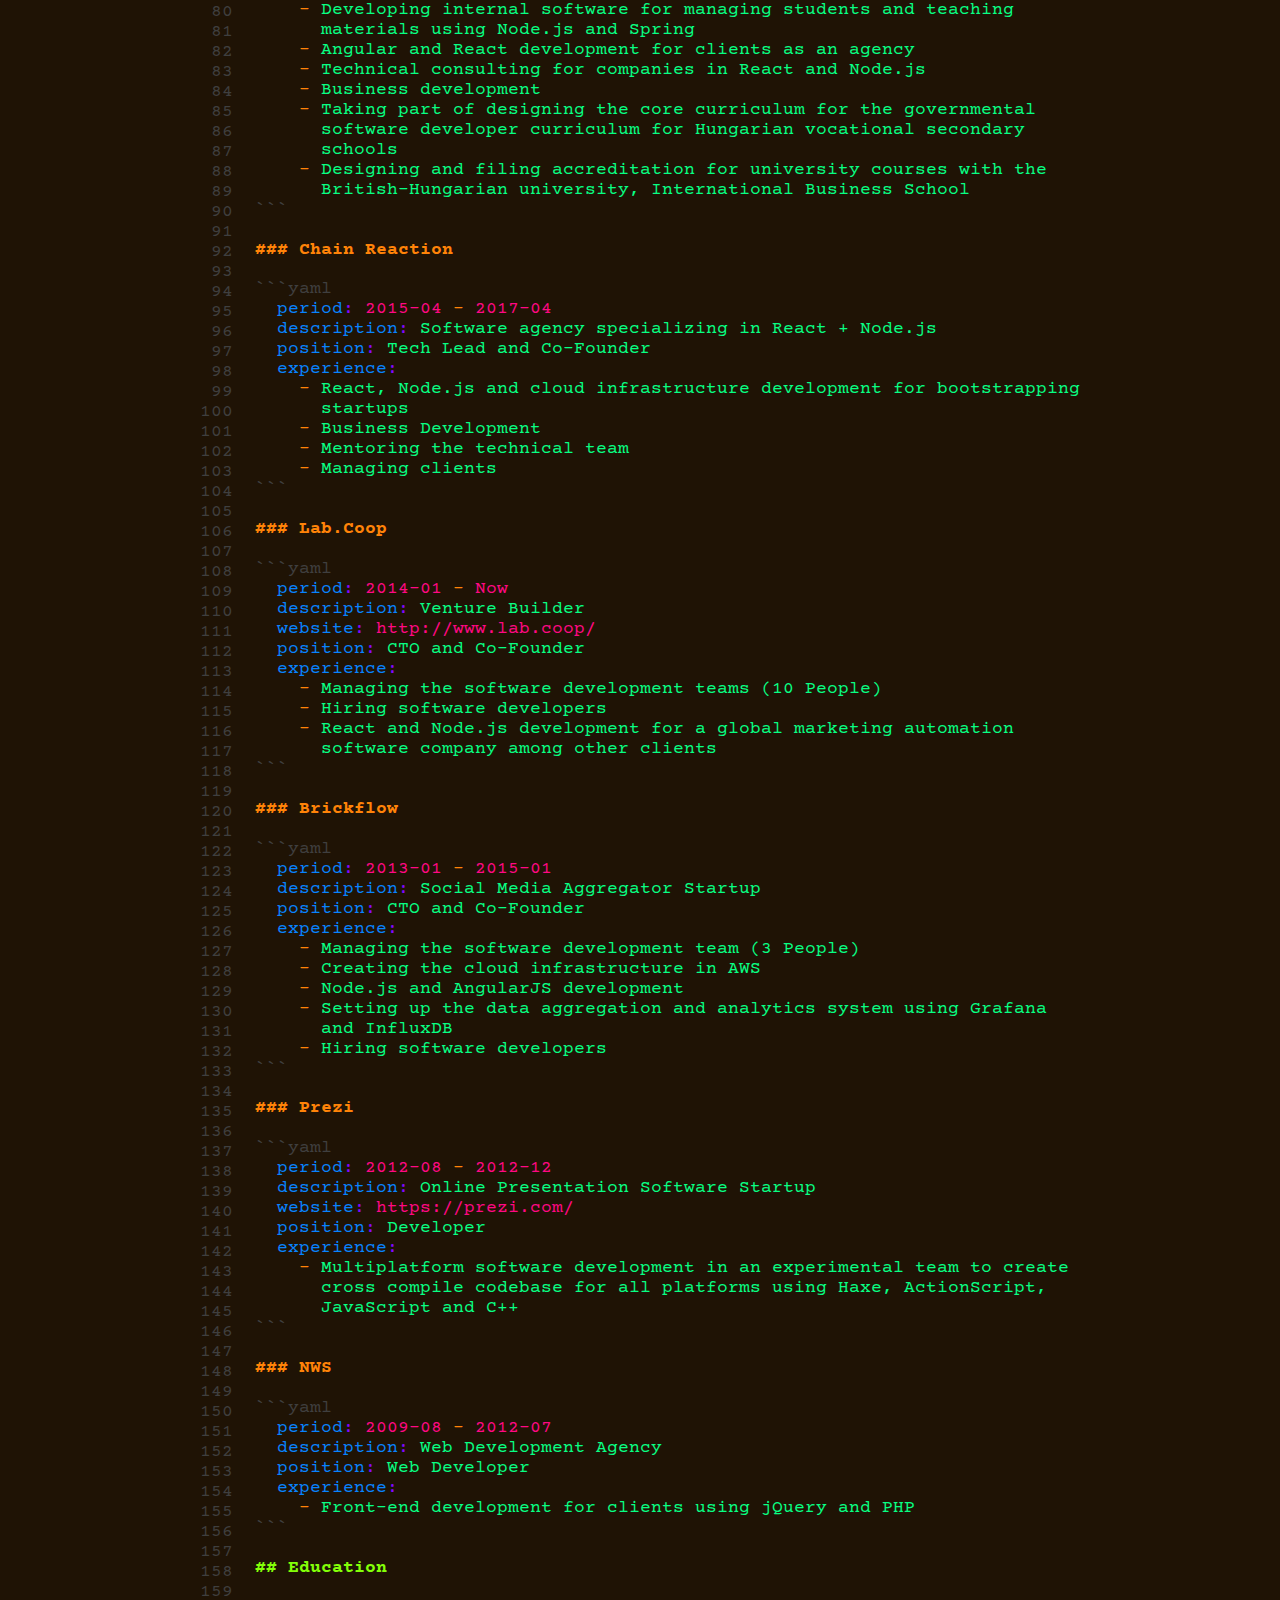
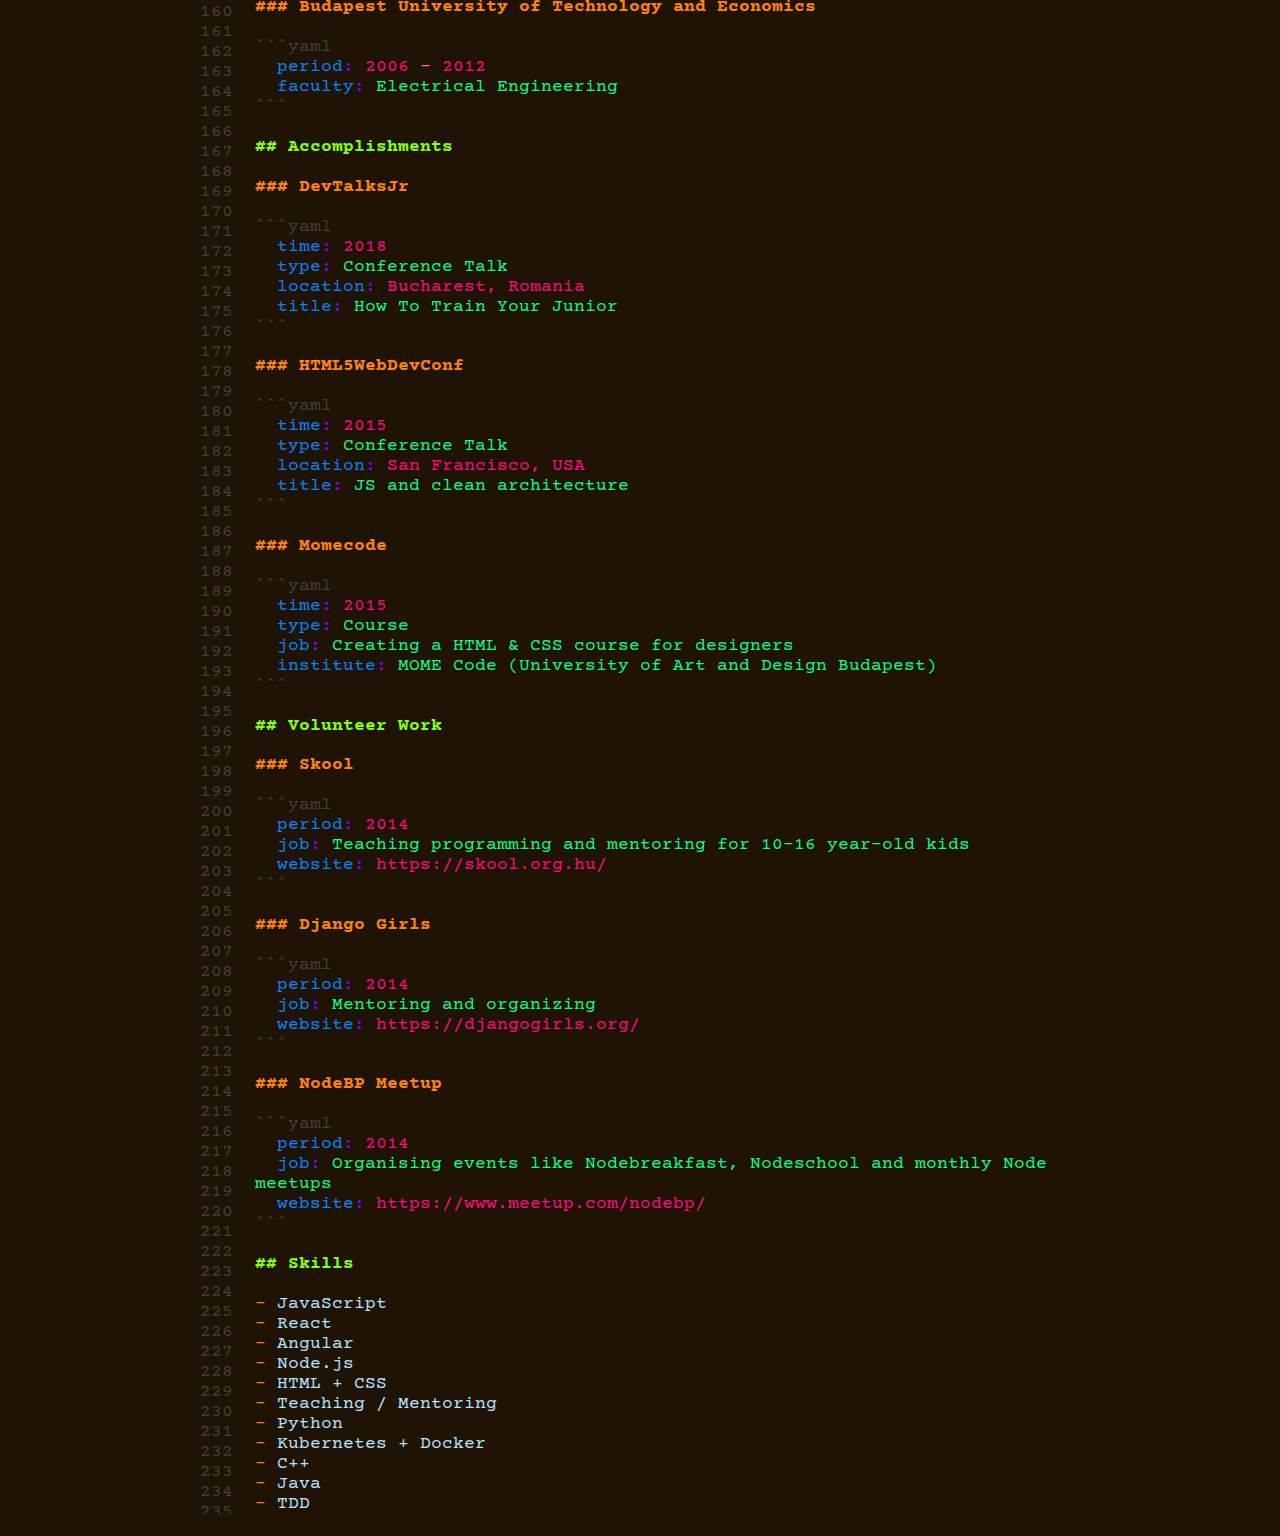
==== commit 3f6a1816: "Add Cazoo to experiences" ====
--- a/index.html
+++ b/index.html
@@ -79,13 +79,54 @@
         </ul>
       </address>
       <h2>Experience</h2>
+      <h3>Cazoo</h3>
+      <dl class="experience-details">
+        <dt>Period</dt>
+        <dd>
+          <time datetime="2022-01">2022-01</time>
+          <span class="separator">-</span>
+          <time>Now</time>
+        </dd>
+        <dt>Description</dt>
+        <dd>Marketplace for used cars</dd>
+        <dt>Website</dt>
+        <dd><a href="https://cazoo.co.uk/">https://cazoo.co.uk/</a></dd>
+        <dt>Position</dt>
+        <dd>
+          Principal Engineer at the Merchandising World
+        </dd>
+        <dt>Experience</dt>
+        <dd>
+          <ul>
+            <li>
+              Leading 3 tech teams from the technical point of view
+            </li>
+            <li>
+              Pair programming with team members
+            </li>
+            <li>
+              Improving observabilty processes of the teams
+            </li>
+            <li>
+              Facilitating agreements on and definition target architectures
+            </li>
+            <li>
+              Facilitating collaboration between teams in the Merchandising World other Worlds
+            </li>
+            <li>Designing serverless architecture</li>
+            <li>Coaching the implementation of Micro Frontends</li>
+            <li>Coaching and teaching team members to follow XP processes like TDD</li>
+            <li>Facilitating internal learning events and lecturing</li>
+          </ul>
+        </dd>
+      </dl>
       <h3>Cloudera</h3>
       <dl class="experience-details">
         <dt>Period</dt>
         <dd>
           <time datetime="2020-11">2020-11</time>
           <span class="separator">-</span>
-          <time>Now</time>
+          <time datetime="2021-12">2021-12</time>
         </dd>
         <dt>Description</dt>
         <dd>Big Data Platfrom</dd>
@@ -102,7 +143,7 @@
               Refactoring legacy JavaScript codebase to React and Typescript
             </li>
             <li>
-              Developing new features on the Backend using Python and  Django
+              Developing new features on the Backend using Python and Django
             </li>
             <li>
               Handling data connections to big data databases like:
@@ -121,7 +162,6 @@
           </ul>
         </dd>
       </dl>
-
       <h3>Green Fox Academy</h3>
       <dl class="experience-details">
         <dt>Period</dt>
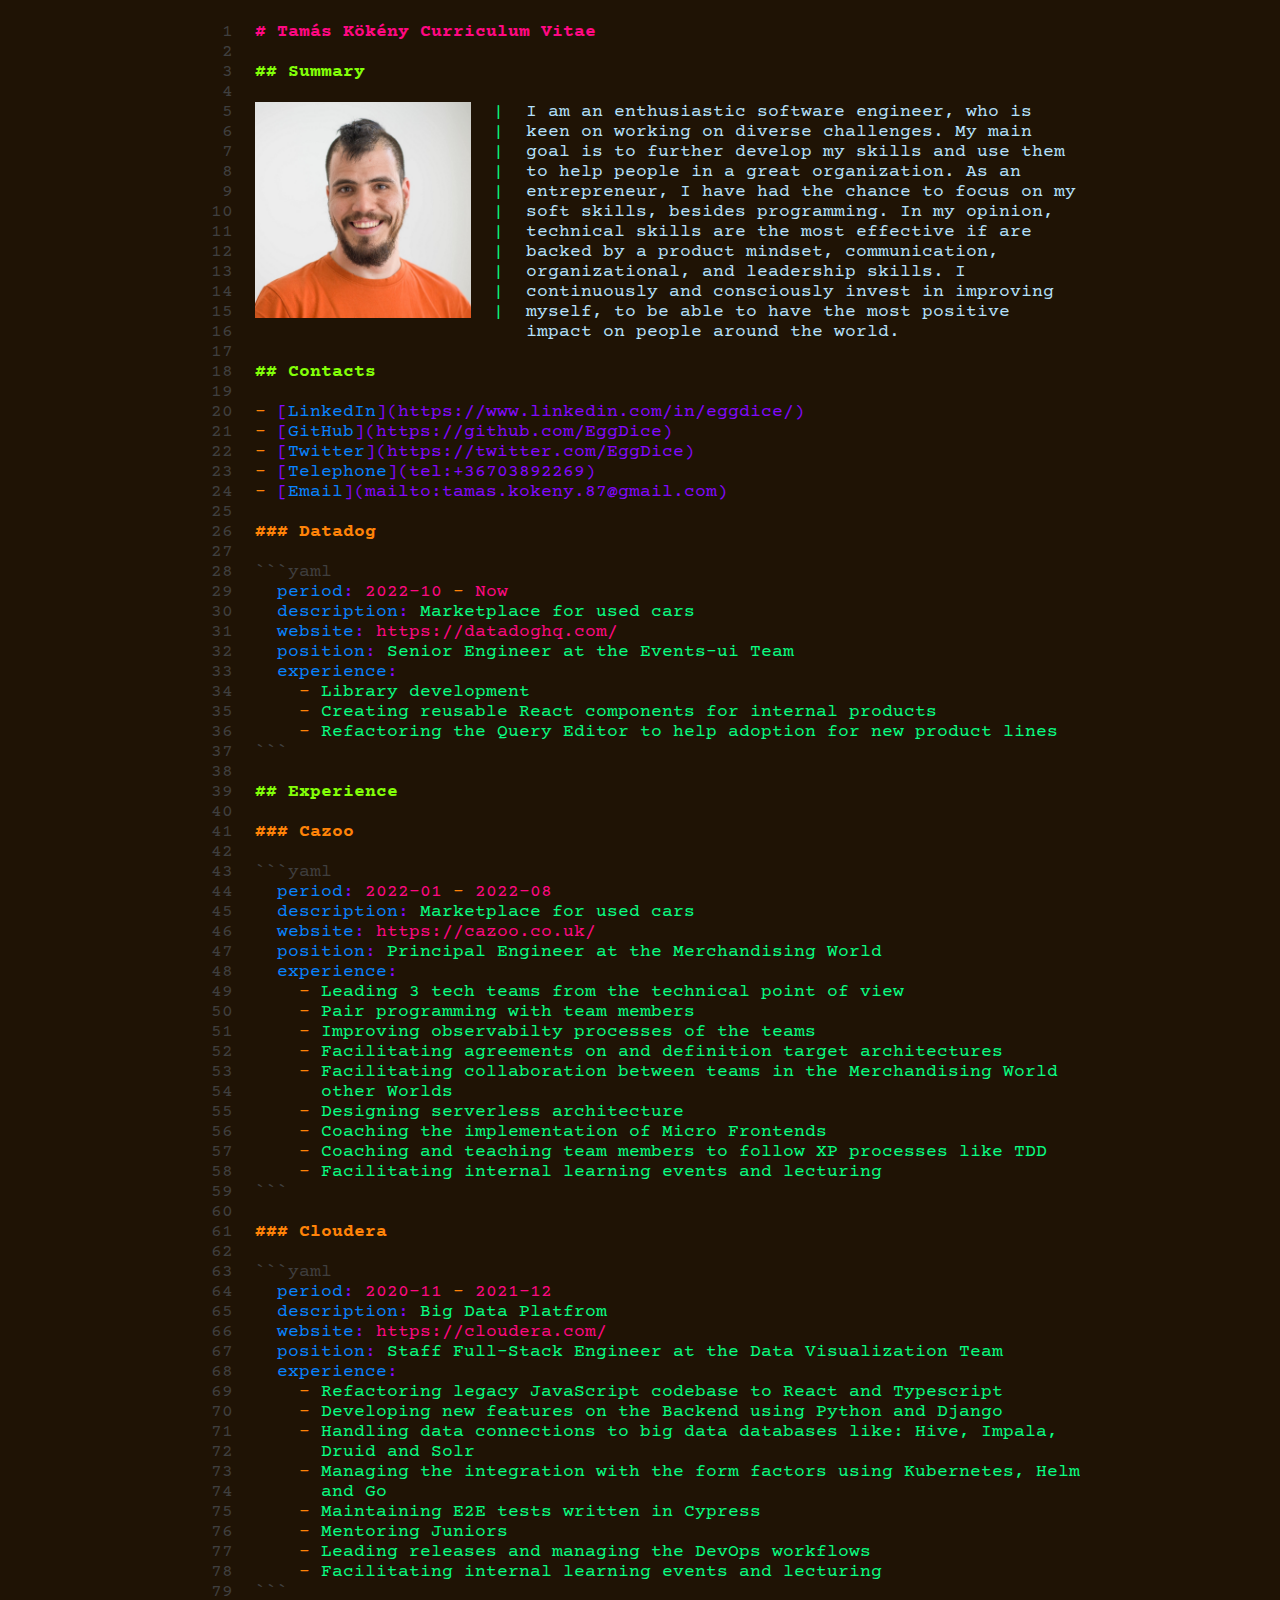
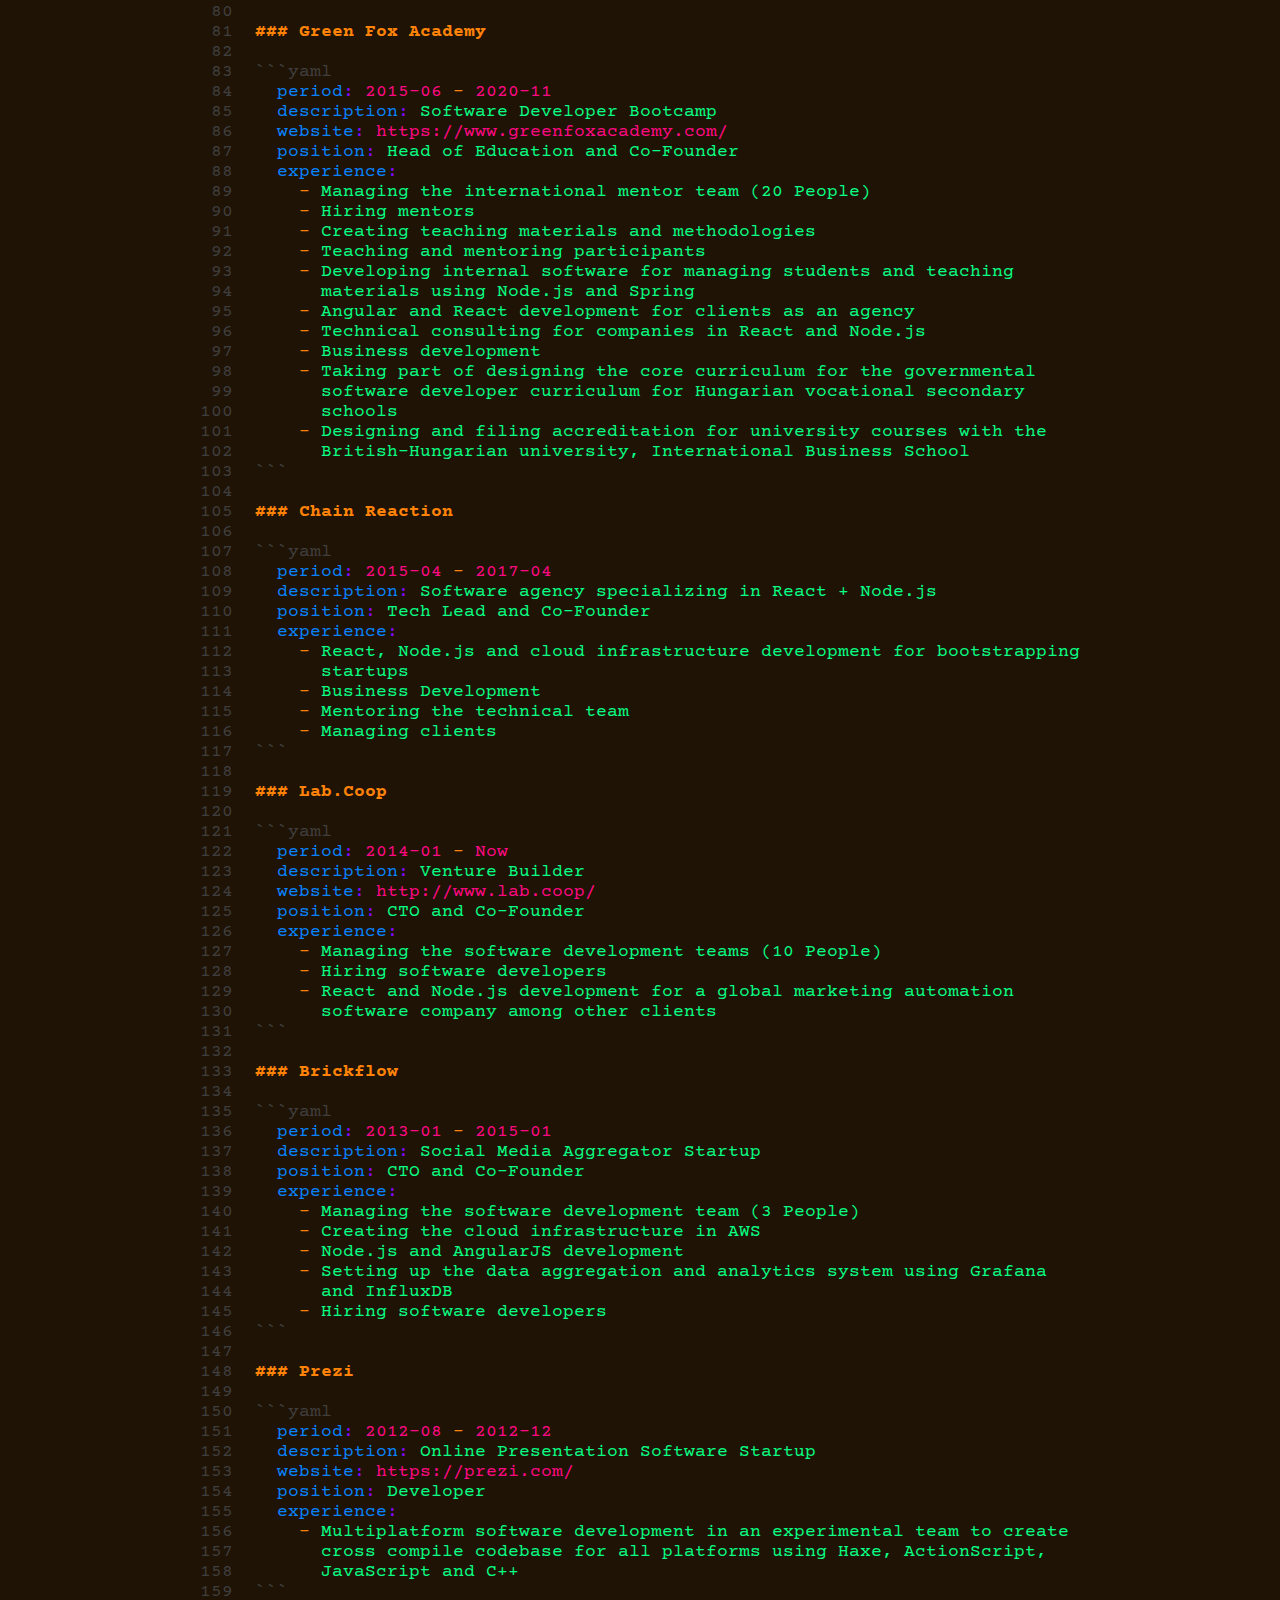
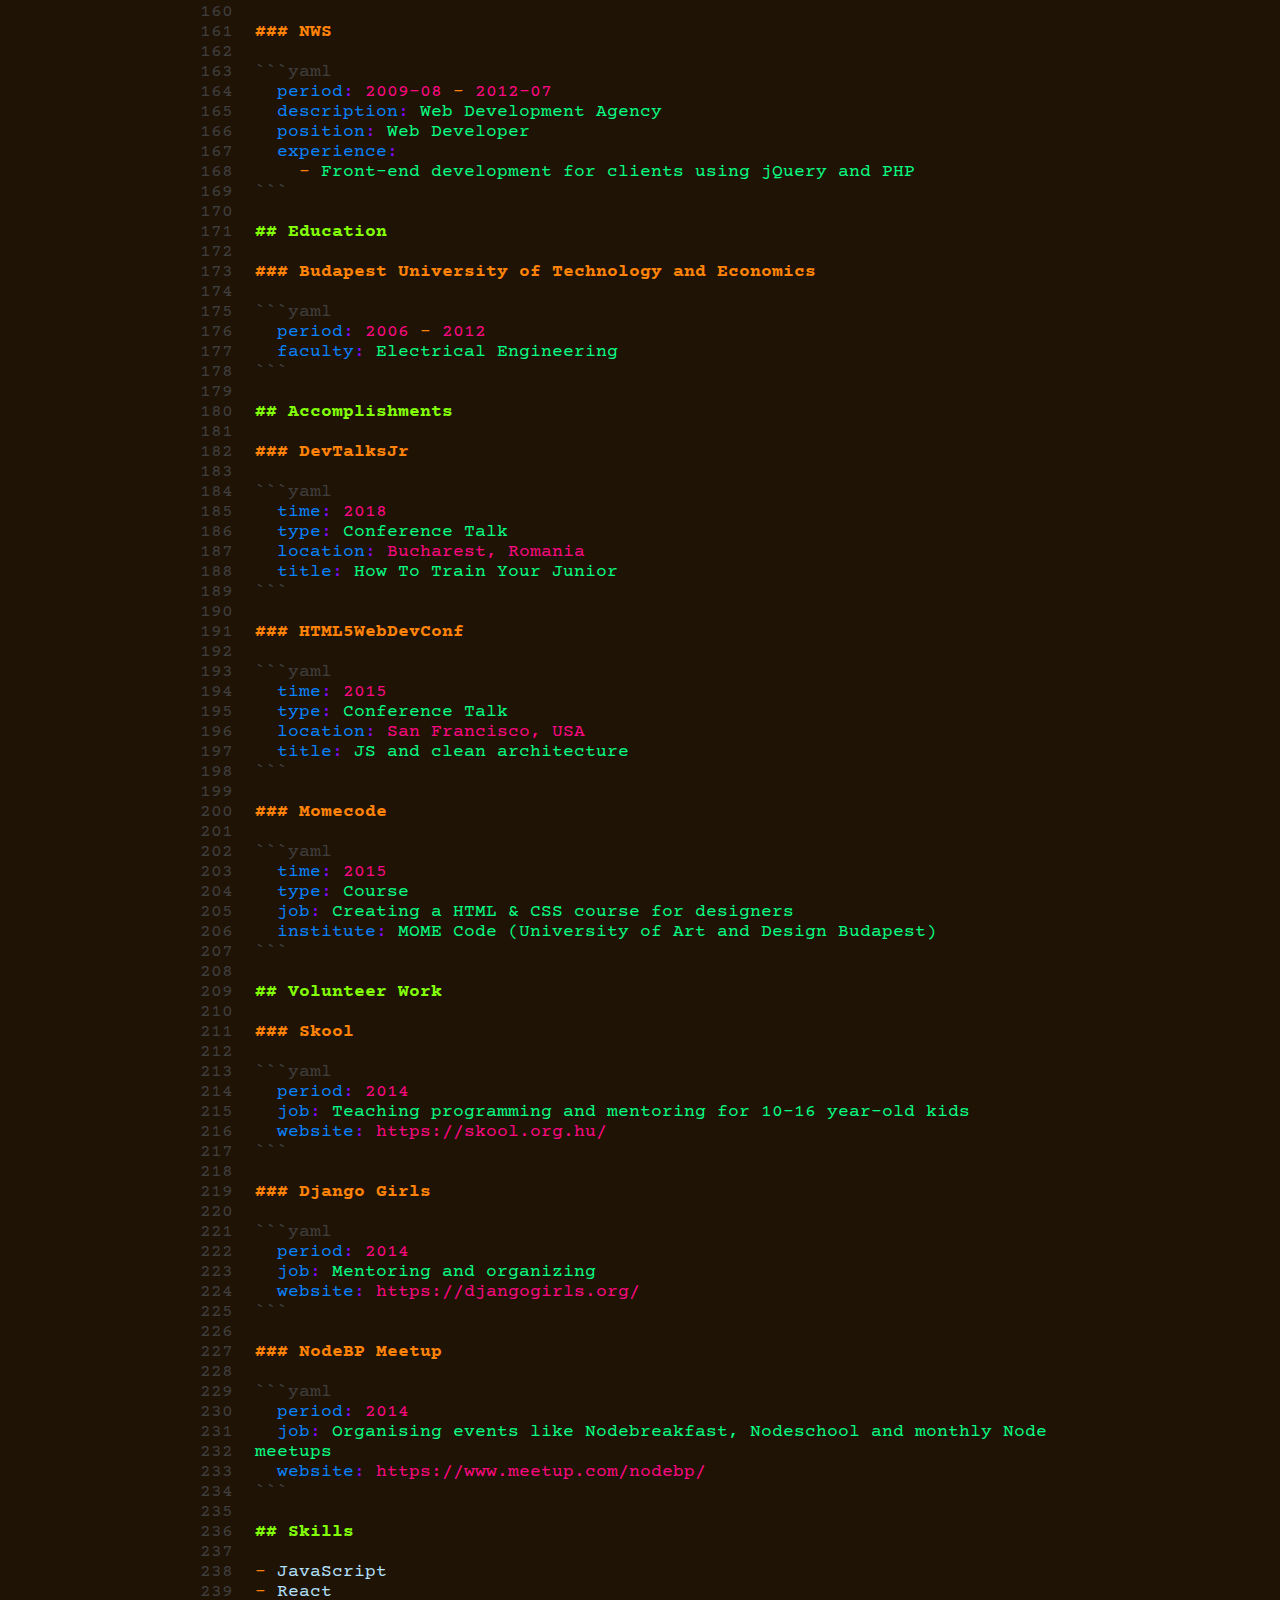
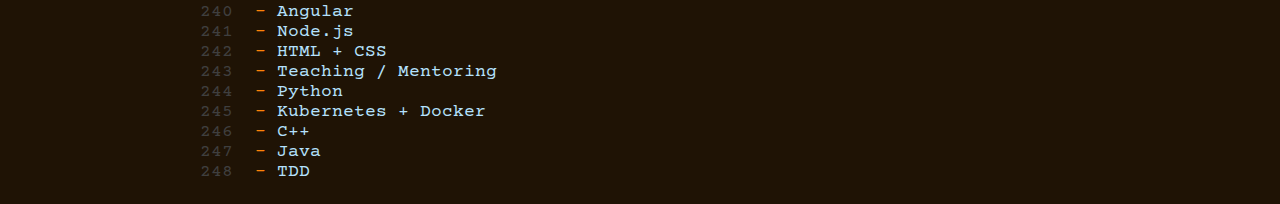
==== commit 4ce2a336: "Add Datadog experience" ====
--- a/index.html
+++ b/index.html
@@ -78,6 +78,37 @@
           </li>
         </ul>
       </address>
+      <h3>Datadog</h3>
+      <dl class="experience-details">
+        <dt>Period</dt>
+        <dd>
+          <time datetime="2022-01">2022-10</time>
+          <span class="separator">-</span>
+          <time>Now</time>
+        </dd>
+        <dt>Description</dt>
+        <dd>Marketplace for used cars</dd>
+        <dt>Website</dt>
+        <dd><a href="https://datadoghq.com/">https://datadoghq.com/</a></dd>
+        <dt>Position</dt>
+        <dd>
+          Senior Engineer at the Events-ui Team
+        </dd>
+        <dt>Experience</dt>
+        <dd>
+          <ul>
+            <li>
+              Library development
+            </li>
+            <li>
+              Creating reusable React components for internal products
+            </li>
+            <li>
+              Refactoring the Query Editor to help adoption for new product lines
+            </li>
+          </ul>
+        </dd>
+      </dl>
       <h2>Experience</h2>
       <h3>Cazoo</h3>
       <dl class="experience-details">
@@ -85,7 +116,7 @@
         <dd>
           <time datetime="2022-01">2022-01</time>
           <span class="separator">-</span>
-          <time>Now</time>
+          <time datetime="2022-08">2022-08</time>
         </dd>
         <dt>Description</dt>
         <dd>Marketplace for used cars</dd>
--- a/style.css
+++ b/style.css
@@ -11,7 +11,6 @@
   --indentation: 2ch;
   --font-size: 18px;
   --line-height: 20px;
-  --line-height-margin: calc(var(--line-height) * 0.99);
 }
 
 * {
@@ -46,7 +45,7 @@
 h5,
 h6 {
   font-size: 1em;
-  margin-bottom: var(--line-height-margin);
+  margin-bottom: var(--line-height);
   clear: both;
 }
 
@@ -105,7 +104,7 @@
 }
 
 .bio {
-  margin-bottom: var(--line-height-margin);
+  margin-bottom: var(--line-height);
 }
 
 li {
@@ -122,7 +121,7 @@
 }
 
 .links {
-  margin-bottom: var(--line-height-margin);
+  margin-bottom: var(--line-height);
 }
 
 .links a {
@@ -153,7 +152,7 @@
   content: '```';
   color: var(--grey);
   display: block;
-  margin-bottom: var(--line-height-margin);
+  margin-bottom: var(--line-height);
 }
 
 .experience-details dt {
@@ -214,13 +213,17 @@
   left: -1ch;
 }
 
+.line-numbers div {
+  height: var(--line-height);
+}
+
 .line-numbers div::before {
   counter-increment: lines;
   content: counter(lines);
 }
 
 @media (max-width: 480px) {
-  :root --line-height{
+  :root {
     --font-size: 14px;
     --line-height: 16px;
   }
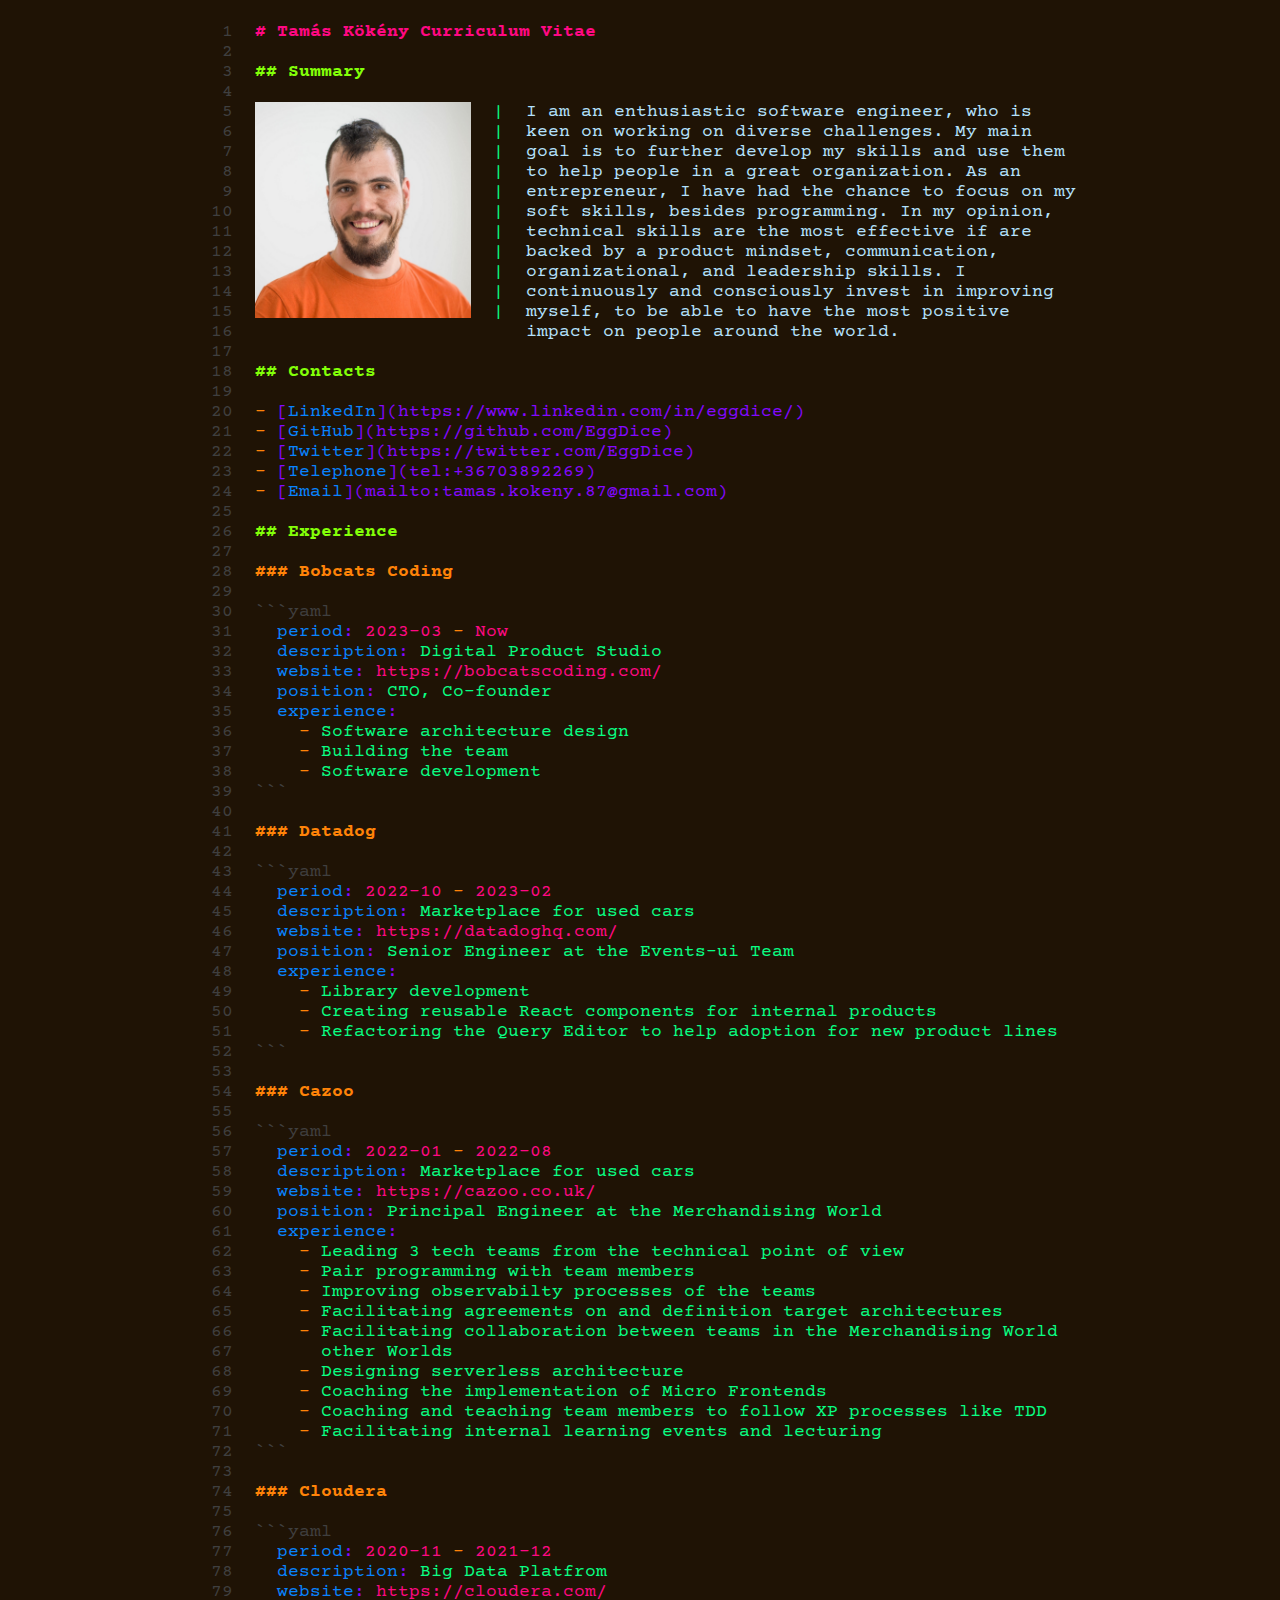
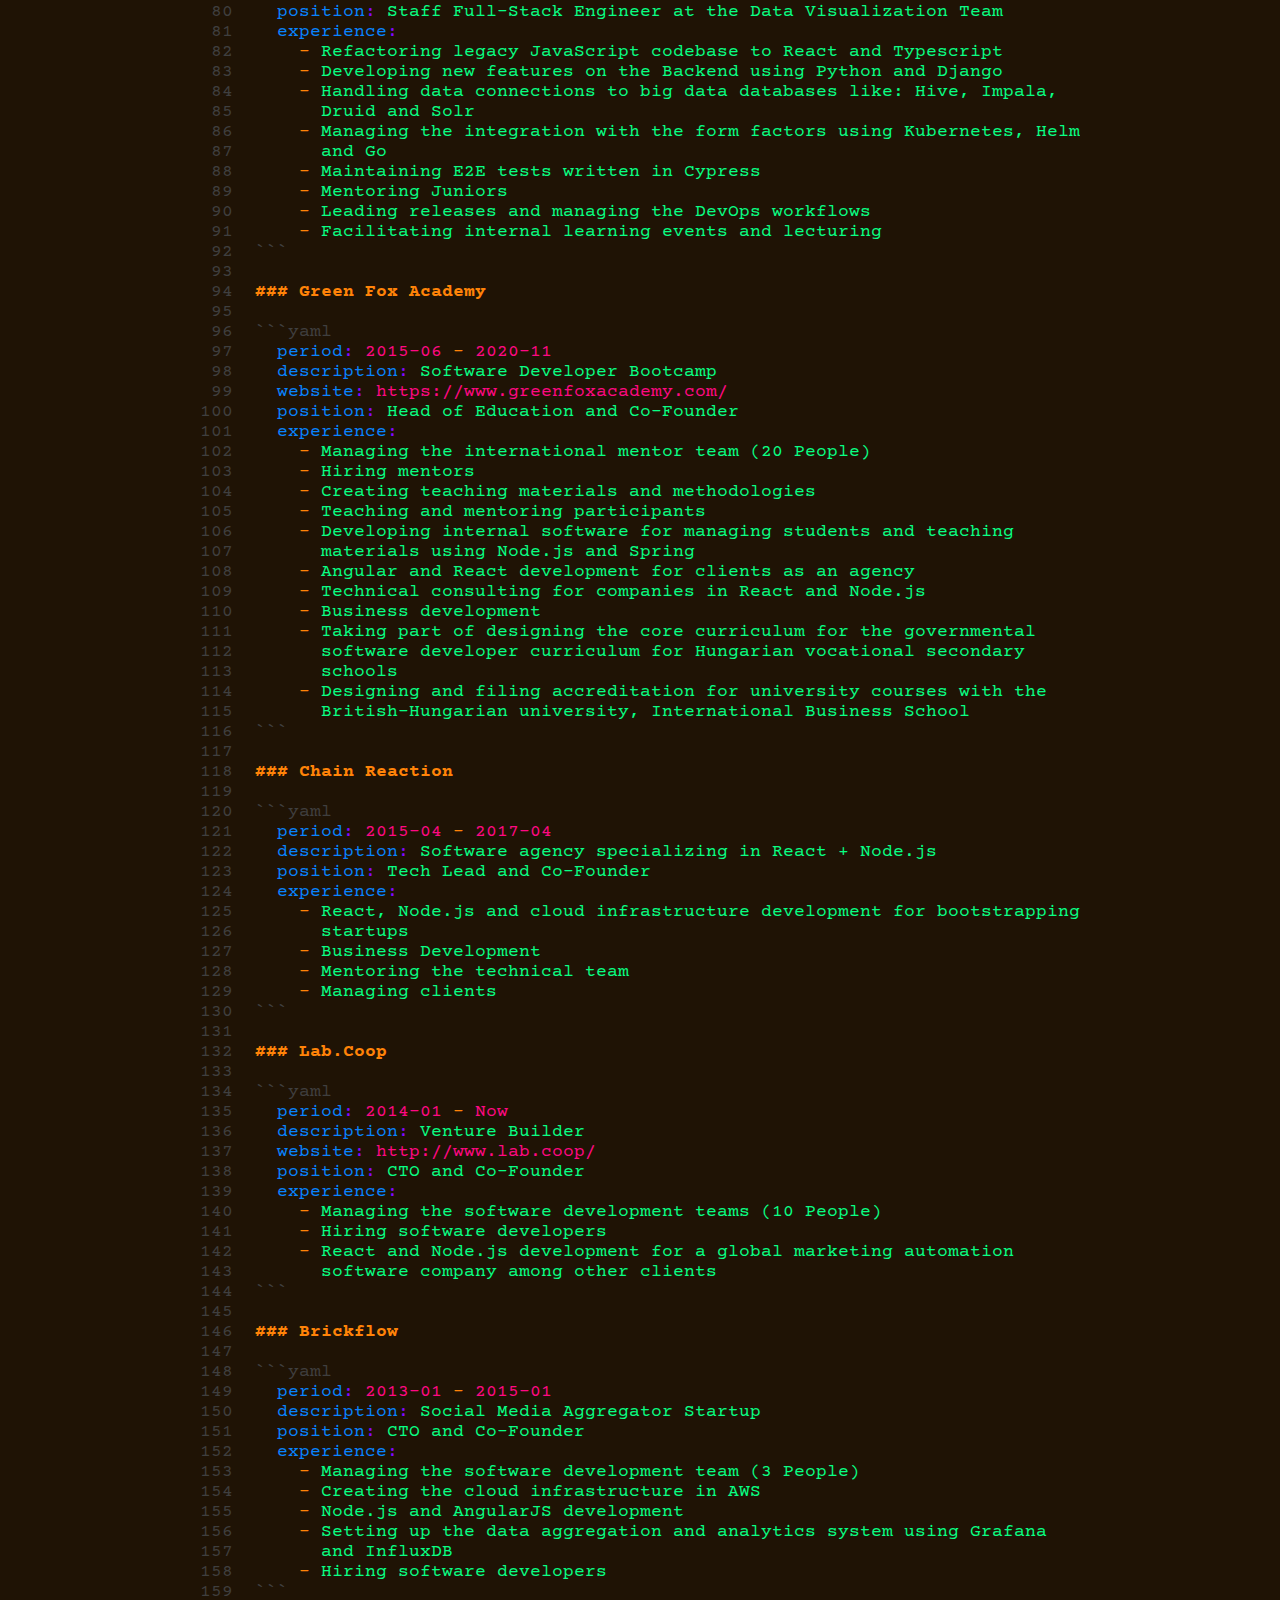
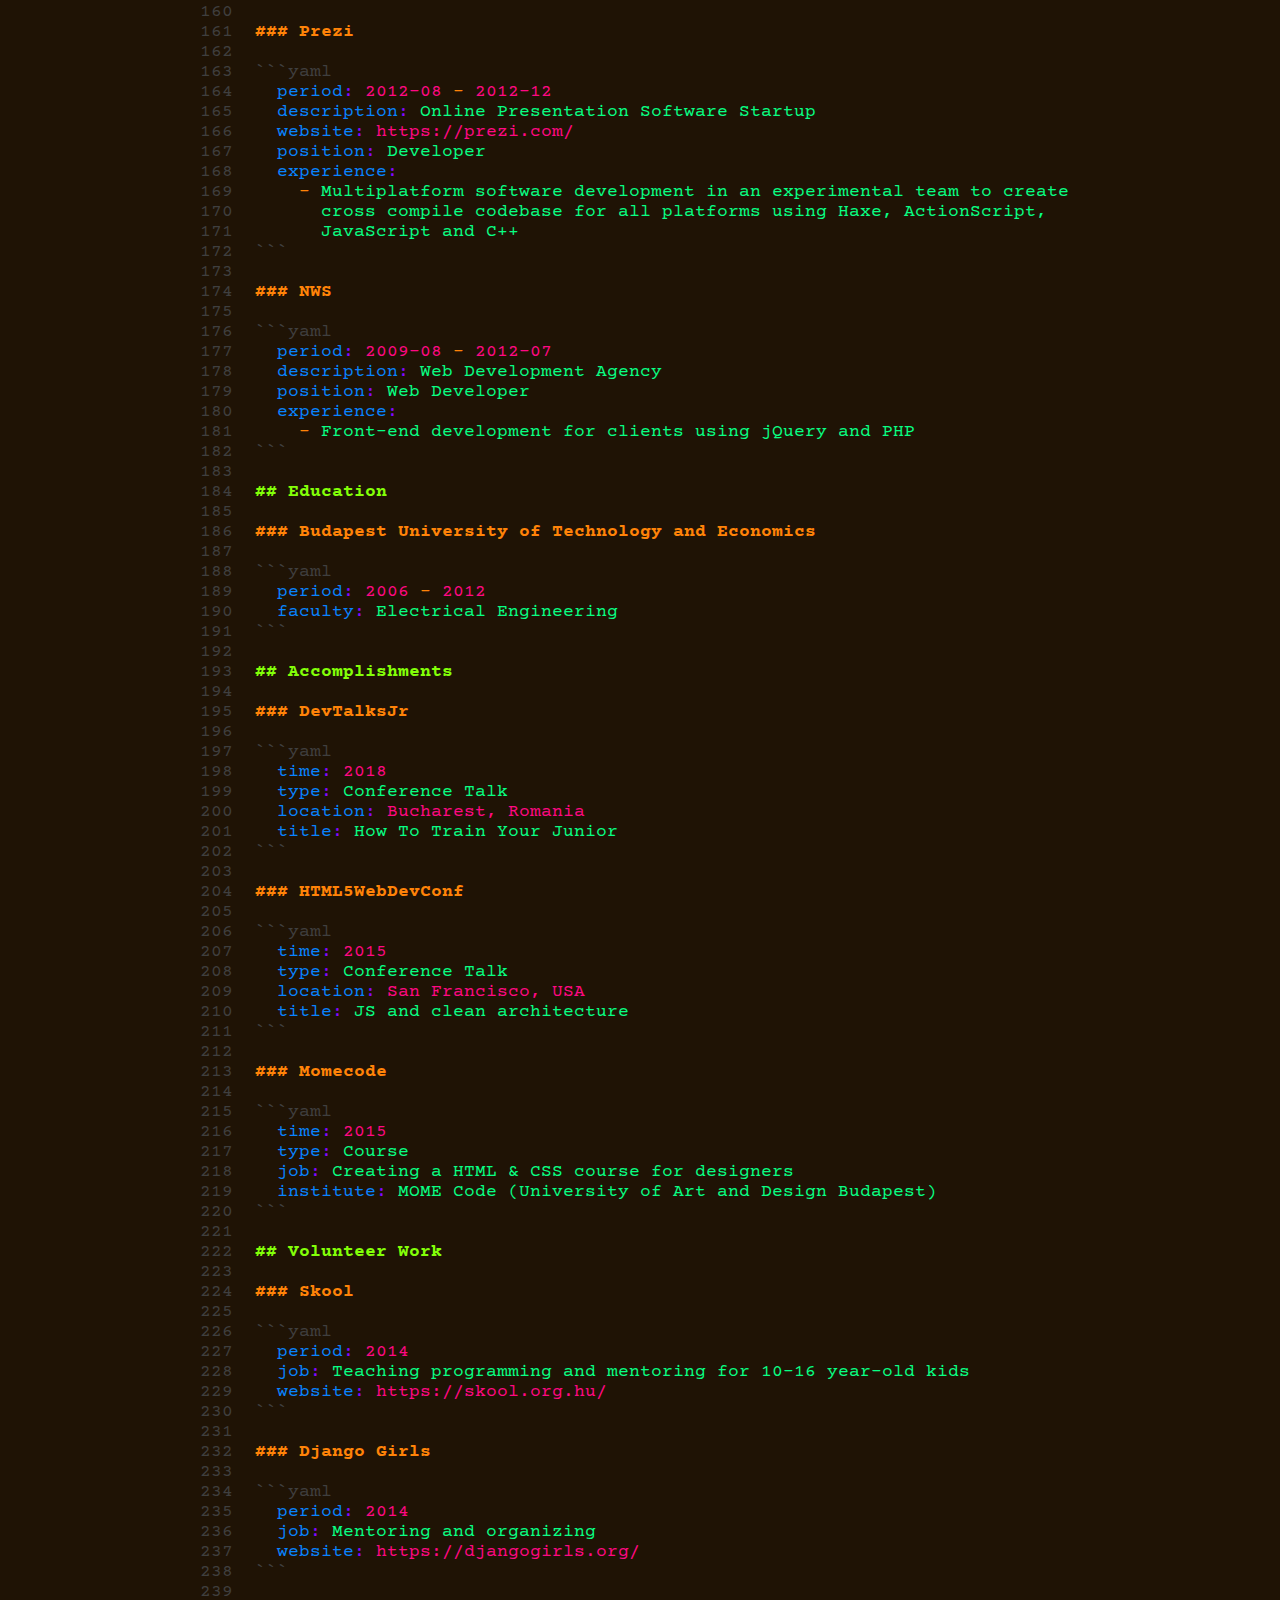
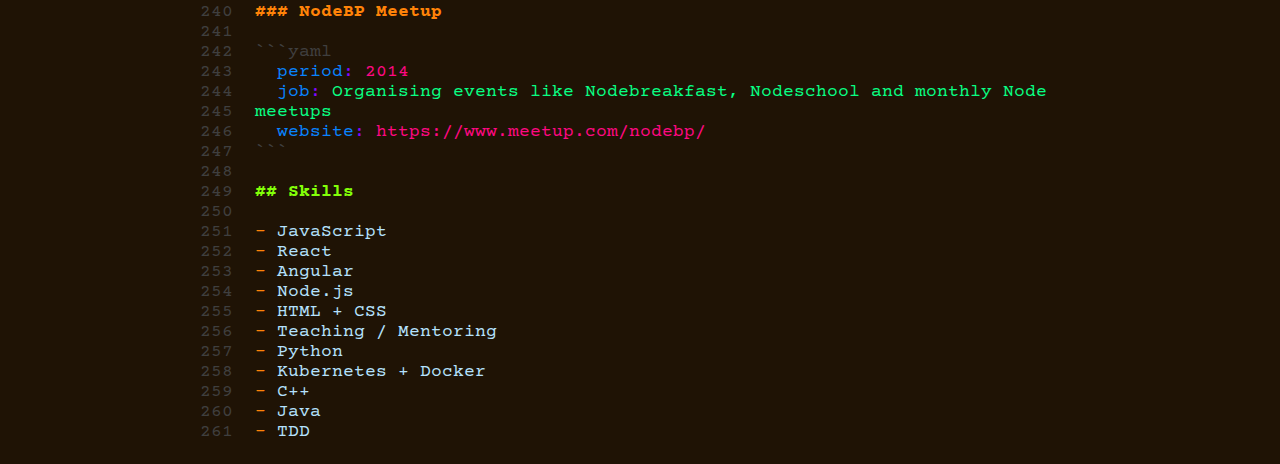
==== commit 74298f5f: "Add Bobcatscoding to CV" ====
--- a/index.html
+++ b/index.html
@@ -78,13 +78,45 @@
           </li>
         </ul>
       </address>
+      <h2>Experience</h2>
+      <h3>Bobcats Coding</h3>
+      <dl class="experience-details">
+        <dt>Period</dt>
+        <dd>
+          <time datetime="2023-03">2023-03</time>
+          <span class="separator">-</span>
+          <time>Now</time>
+        </dd>
+        <dt>Description</dt>
+        <dd>Digital Product Studio</dd>
+        <dt>Website</dt>
+        <dd><a href="https://bobcatscoding.com/">https://bobcatscoding.com/</a></dd>
+        <dt>Position</dt>
+        <dd>
+          CTO, Co-founder
+        </dd>
+        <dt>Experience</dt>
+        <dd>
+          <ul>
+            <li>
+              Software architecture design
+            </li>
+            <li>
+              Building the team
+            </li>
+            <li>
+              Software development
+            </li>
+          </ul>
+        </dd>
+      </dl>
       <h3>Datadog</h3>
       <dl class="experience-details">
         <dt>Period</dt>
         <dd>
           <time datetime="2022-01">2022-10</time>
           <span class="separator">-</span>
-          <time>Now</time>
+          <time datetime="2023-02">2023-02</time>
         </dd>
         <dt>Description</dt>
         <dd>Marketplace for used cars</dd>
@@ -109,7 +141,6 @@
           </ul>
         </dd>
       </dl>
-      <h2>Experience</h2>
       <h3>Cazoo</h3>
       <dl class="experience-details">
         <dt>Period</dt>
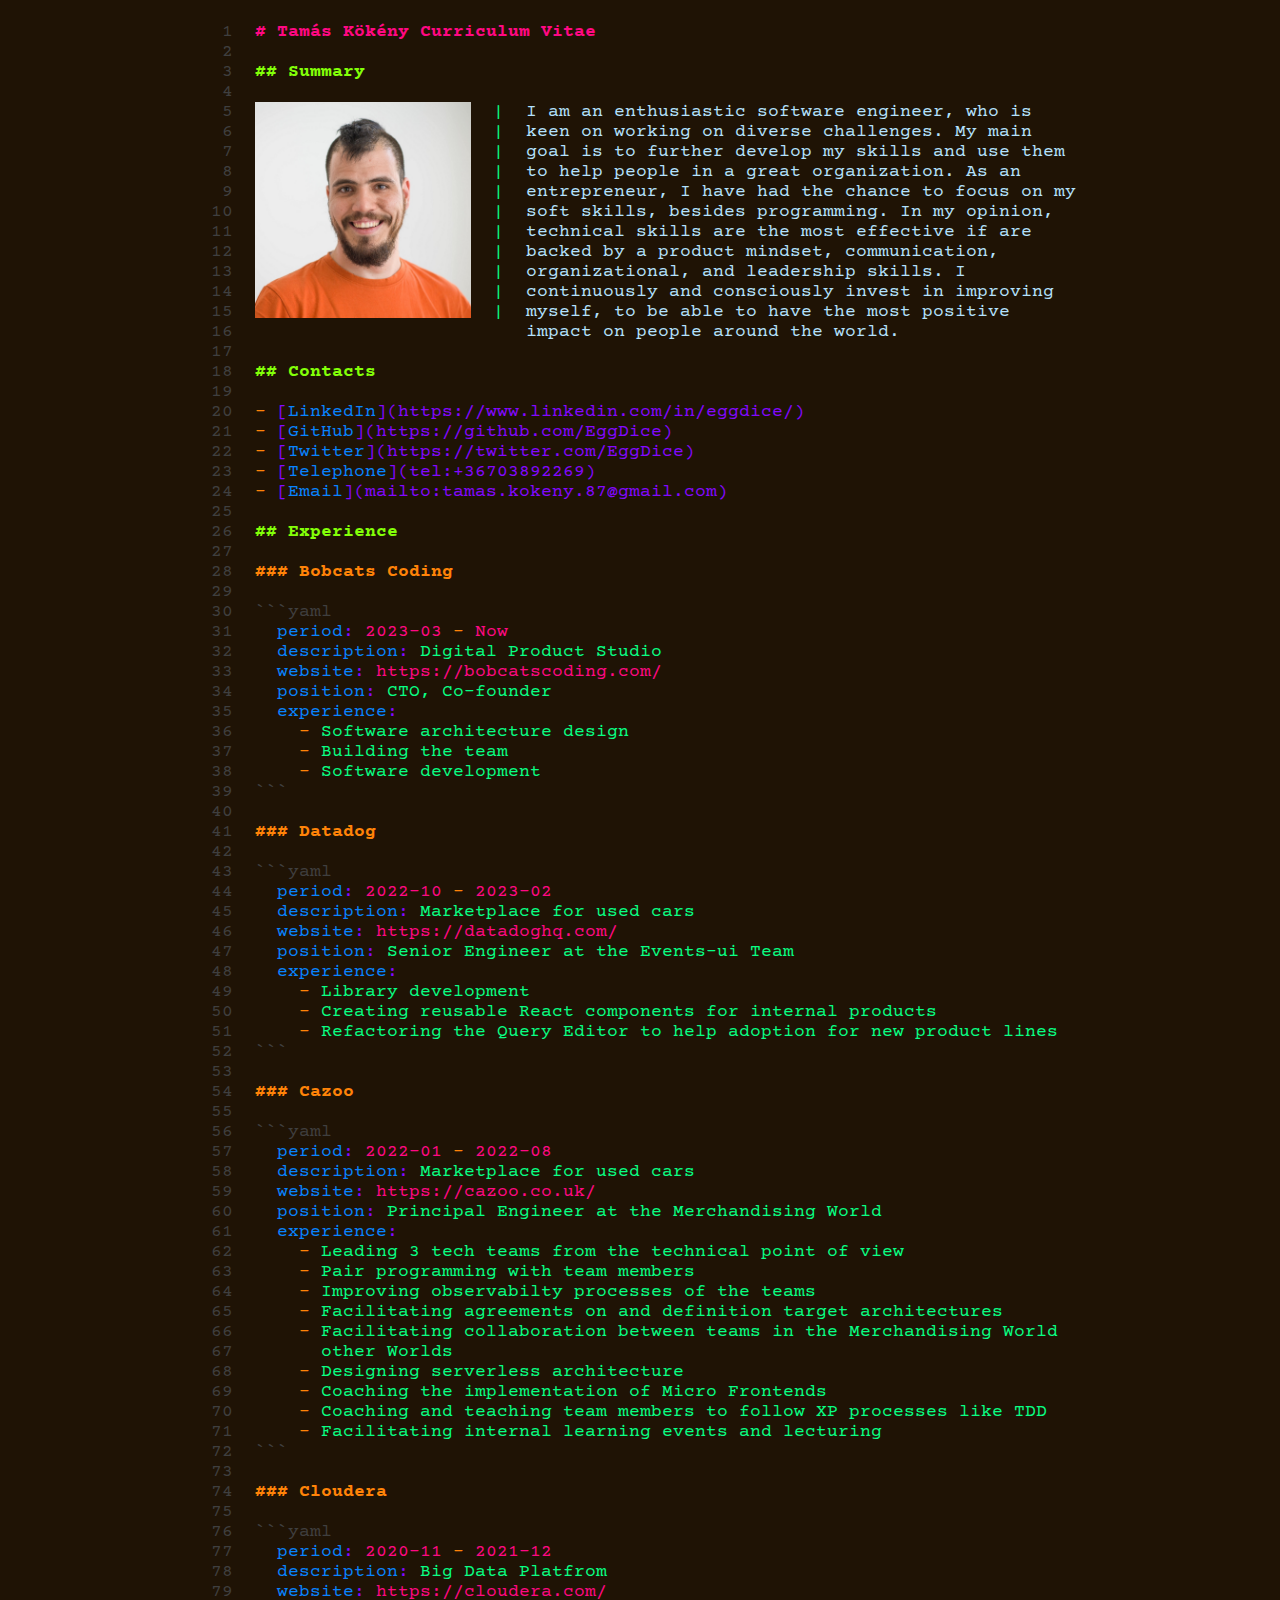
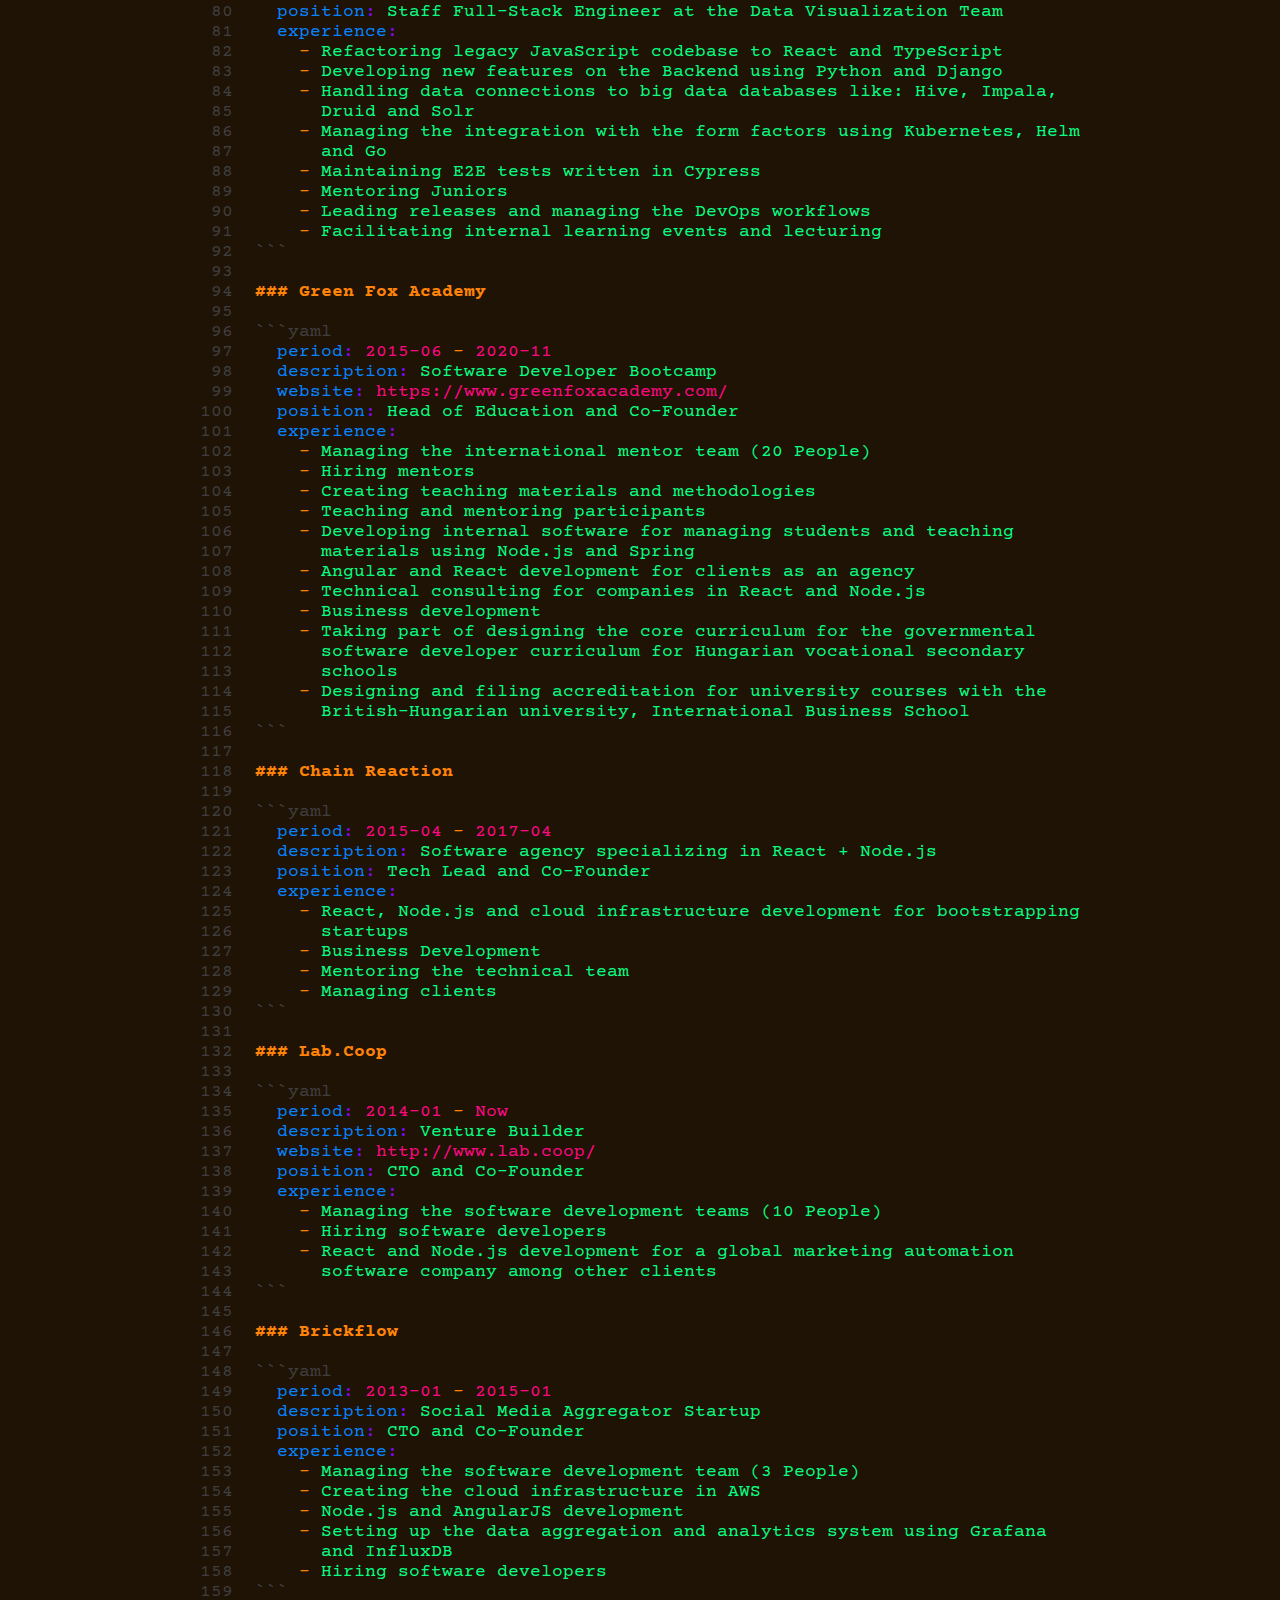
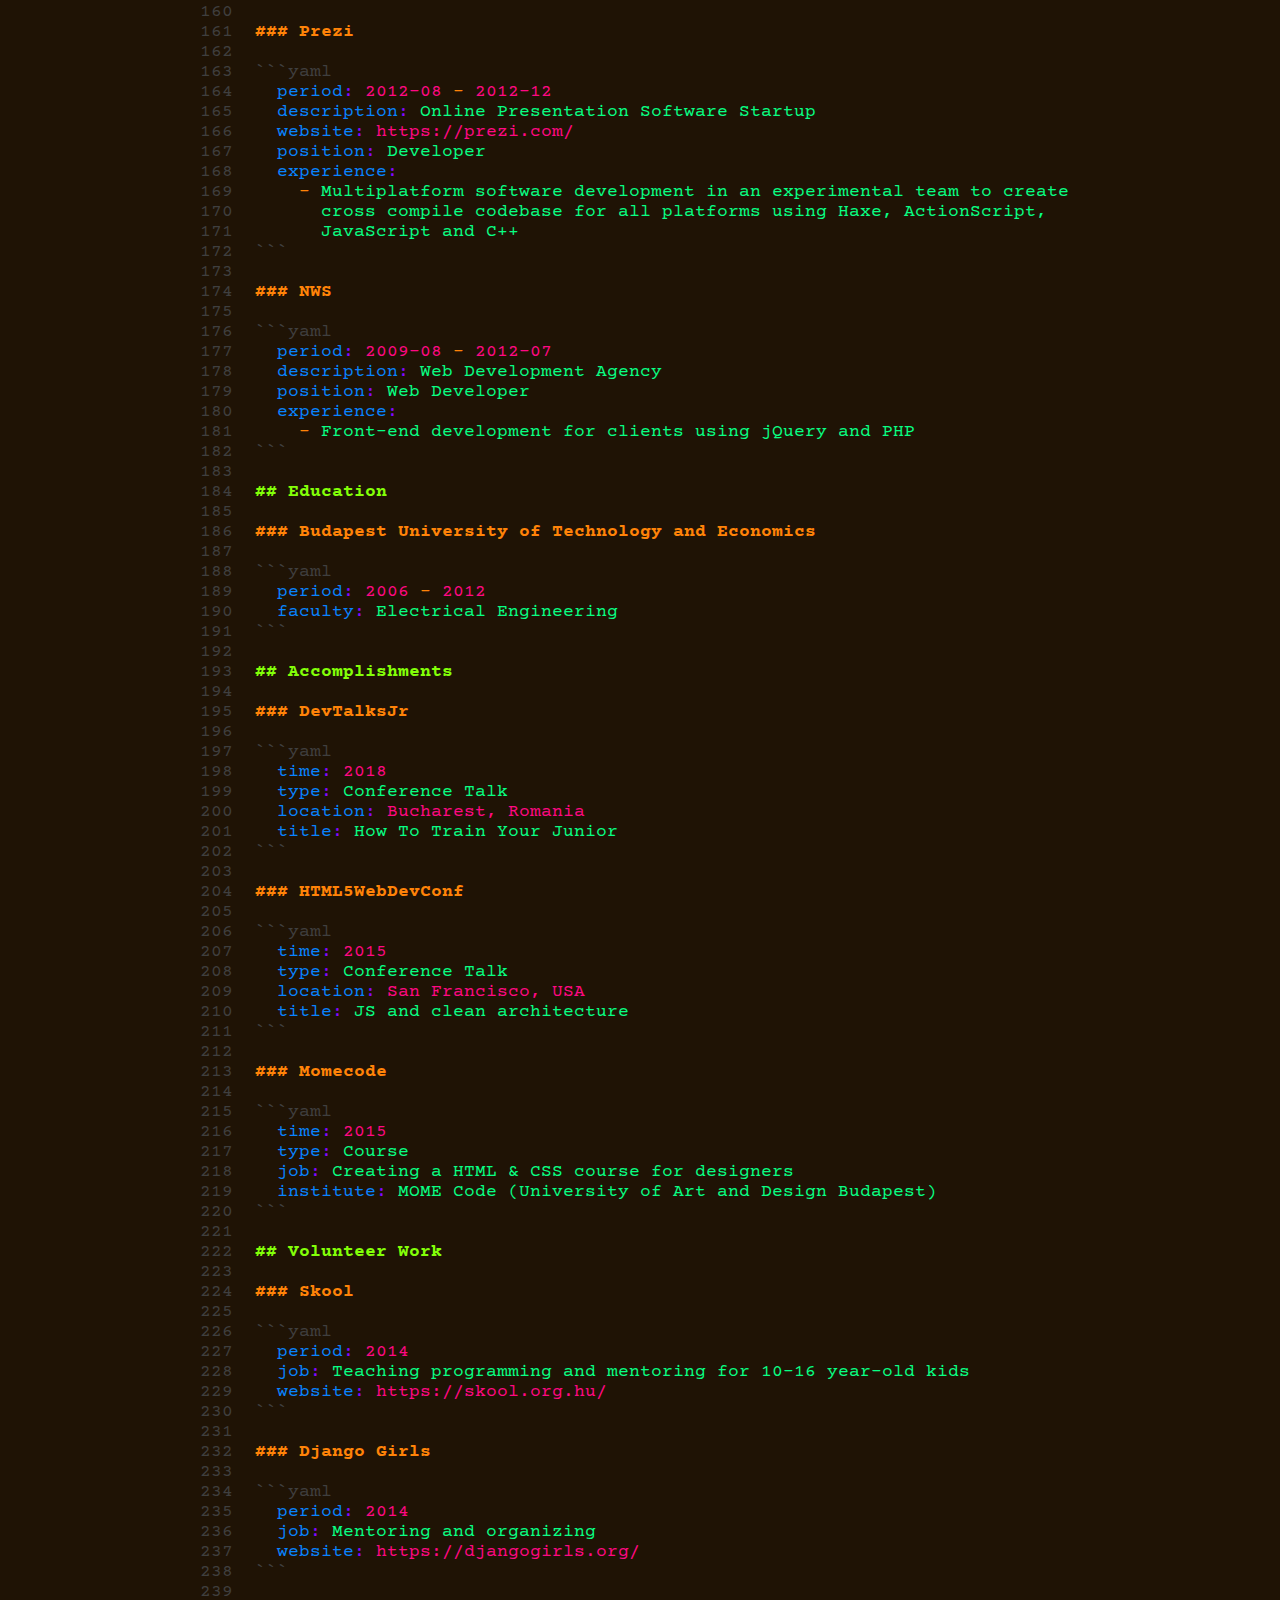
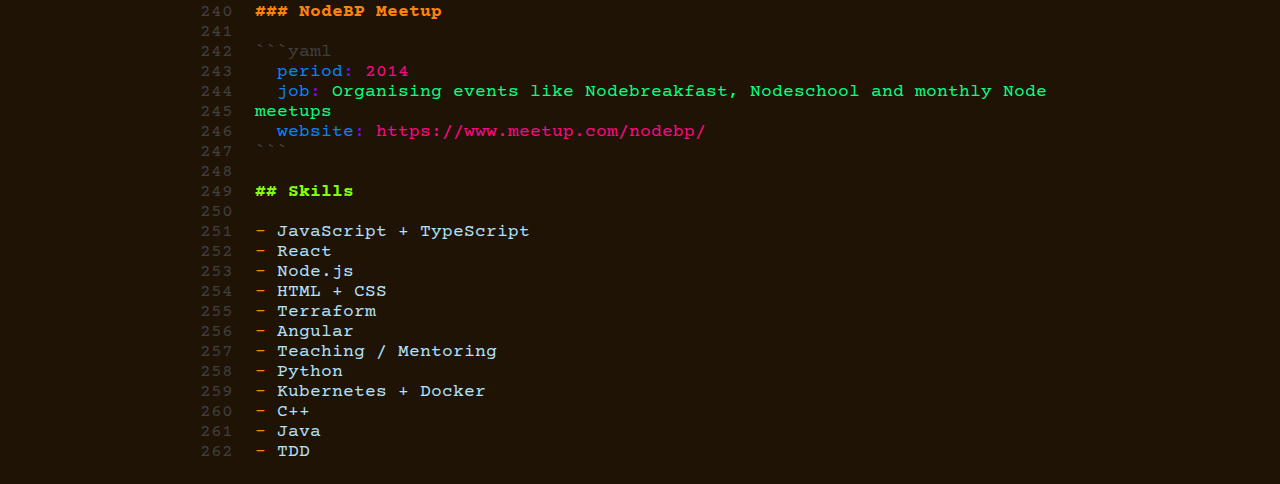
==== commit 634a7f36: "Reorder skills in the CV" ====
--- a/index.html
+++ b/index.html
@@ -202,7 +202,7 @@
         <dd>
           <ul>
             <li>
-              Refactoring legacy JavaScript codebase to React and Typescript
+              Refactoring legacy JavaScript codebase to React and TypeScript
             </li>
             <li>
               Developing new features on the Backend using Python and Django
@@ -492,11 +492,12 @@
       </dl>
       <h2>Skills</h2>
       <ul>
-        <li>JavaScript</li>
+        <li>JavaScript + TypeScript</li>
         <li>React</li>
-        <li>Angular</li>
         <li>Node.js</li>
         <li>HTML + CSS</li>
+        <li>Terraform</li>
+        <li>Angular</li>
         <li>Teaching / Mentoring</li>
         <li>Python</li>
         <li>Kubernetes + Docker</li>
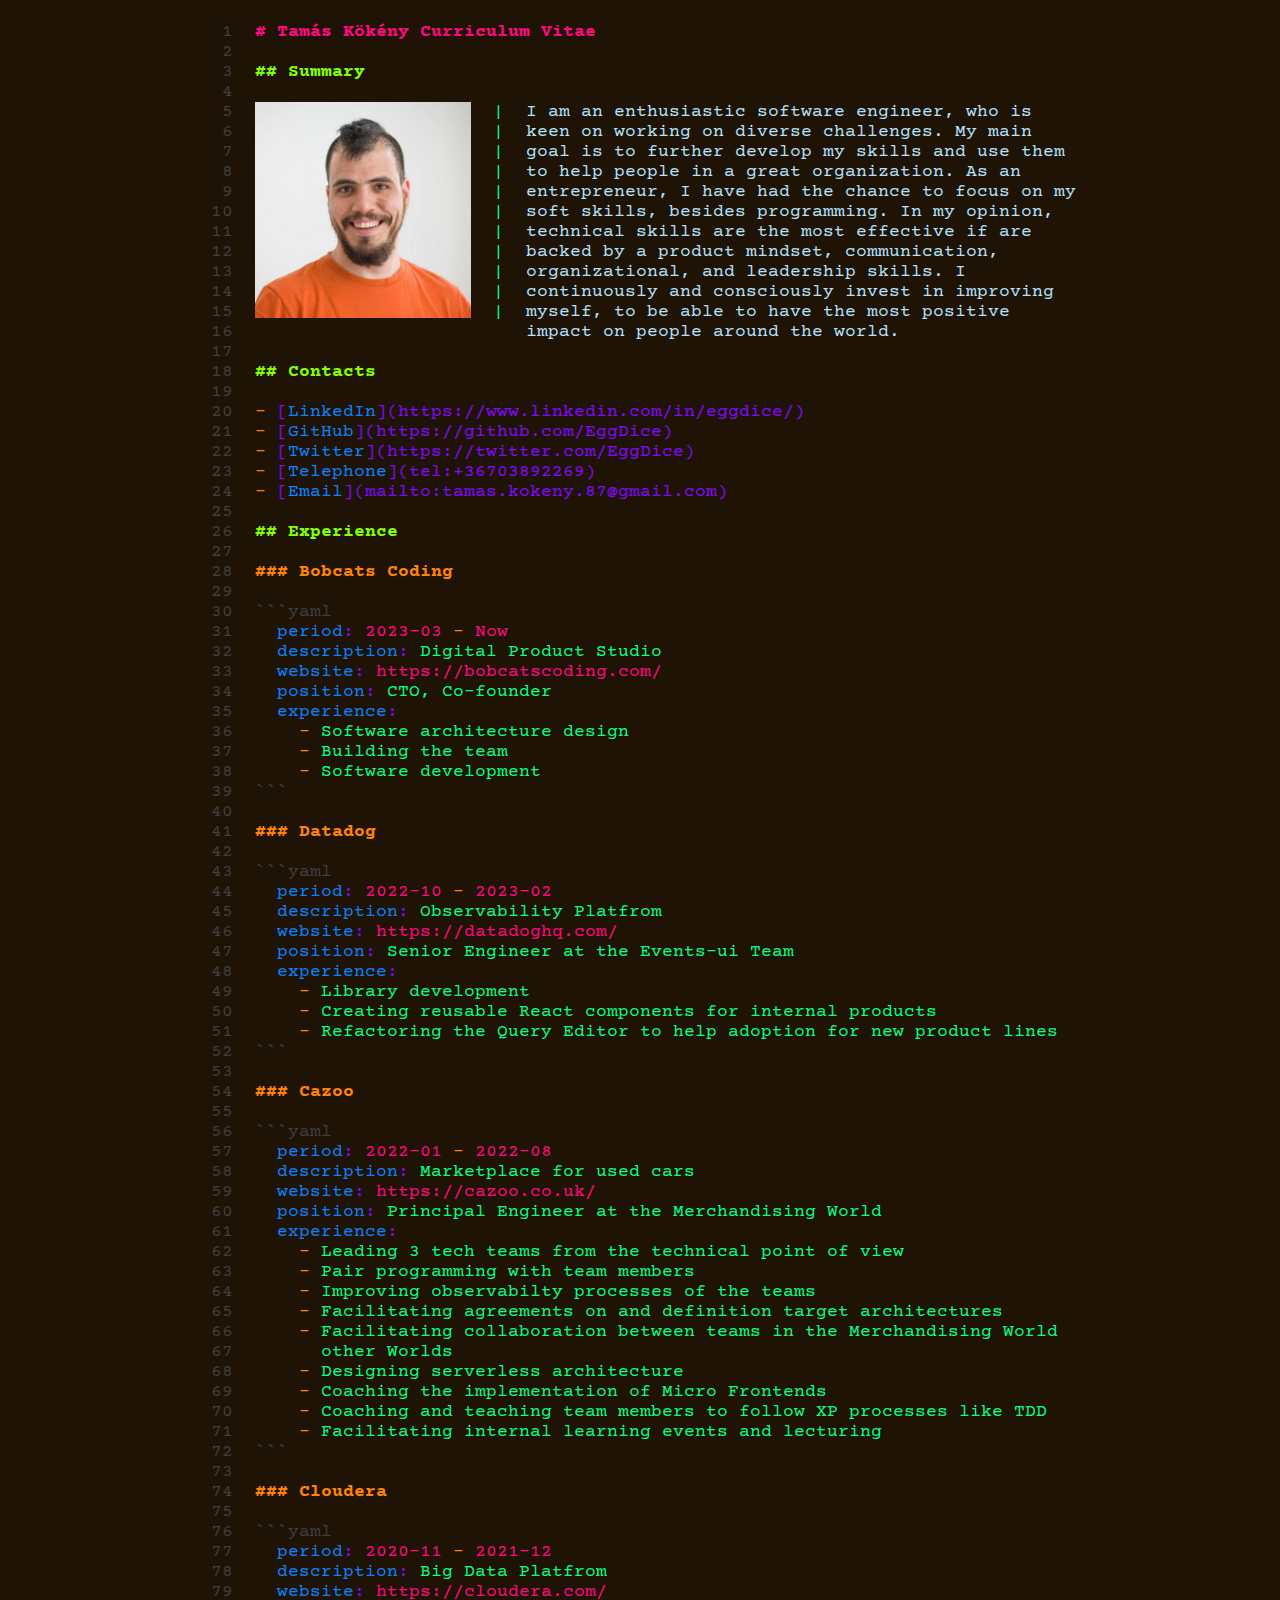
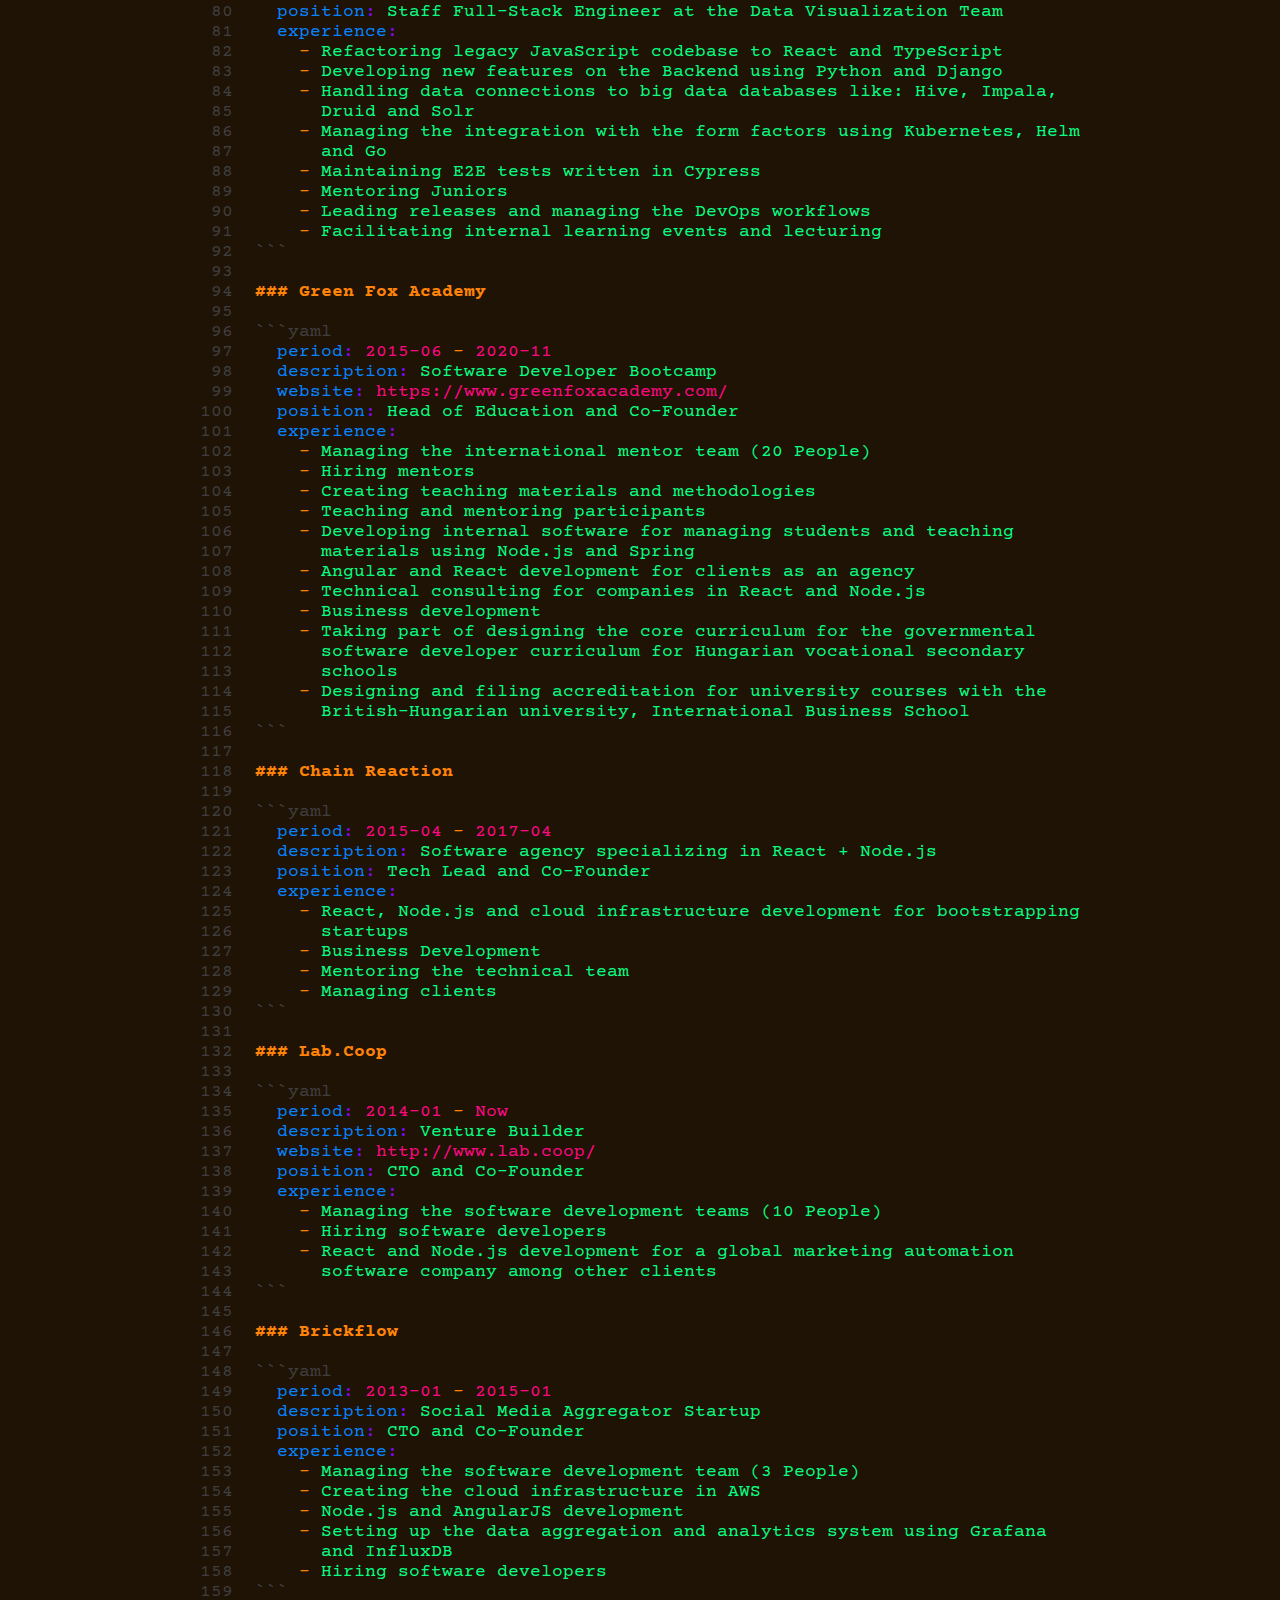
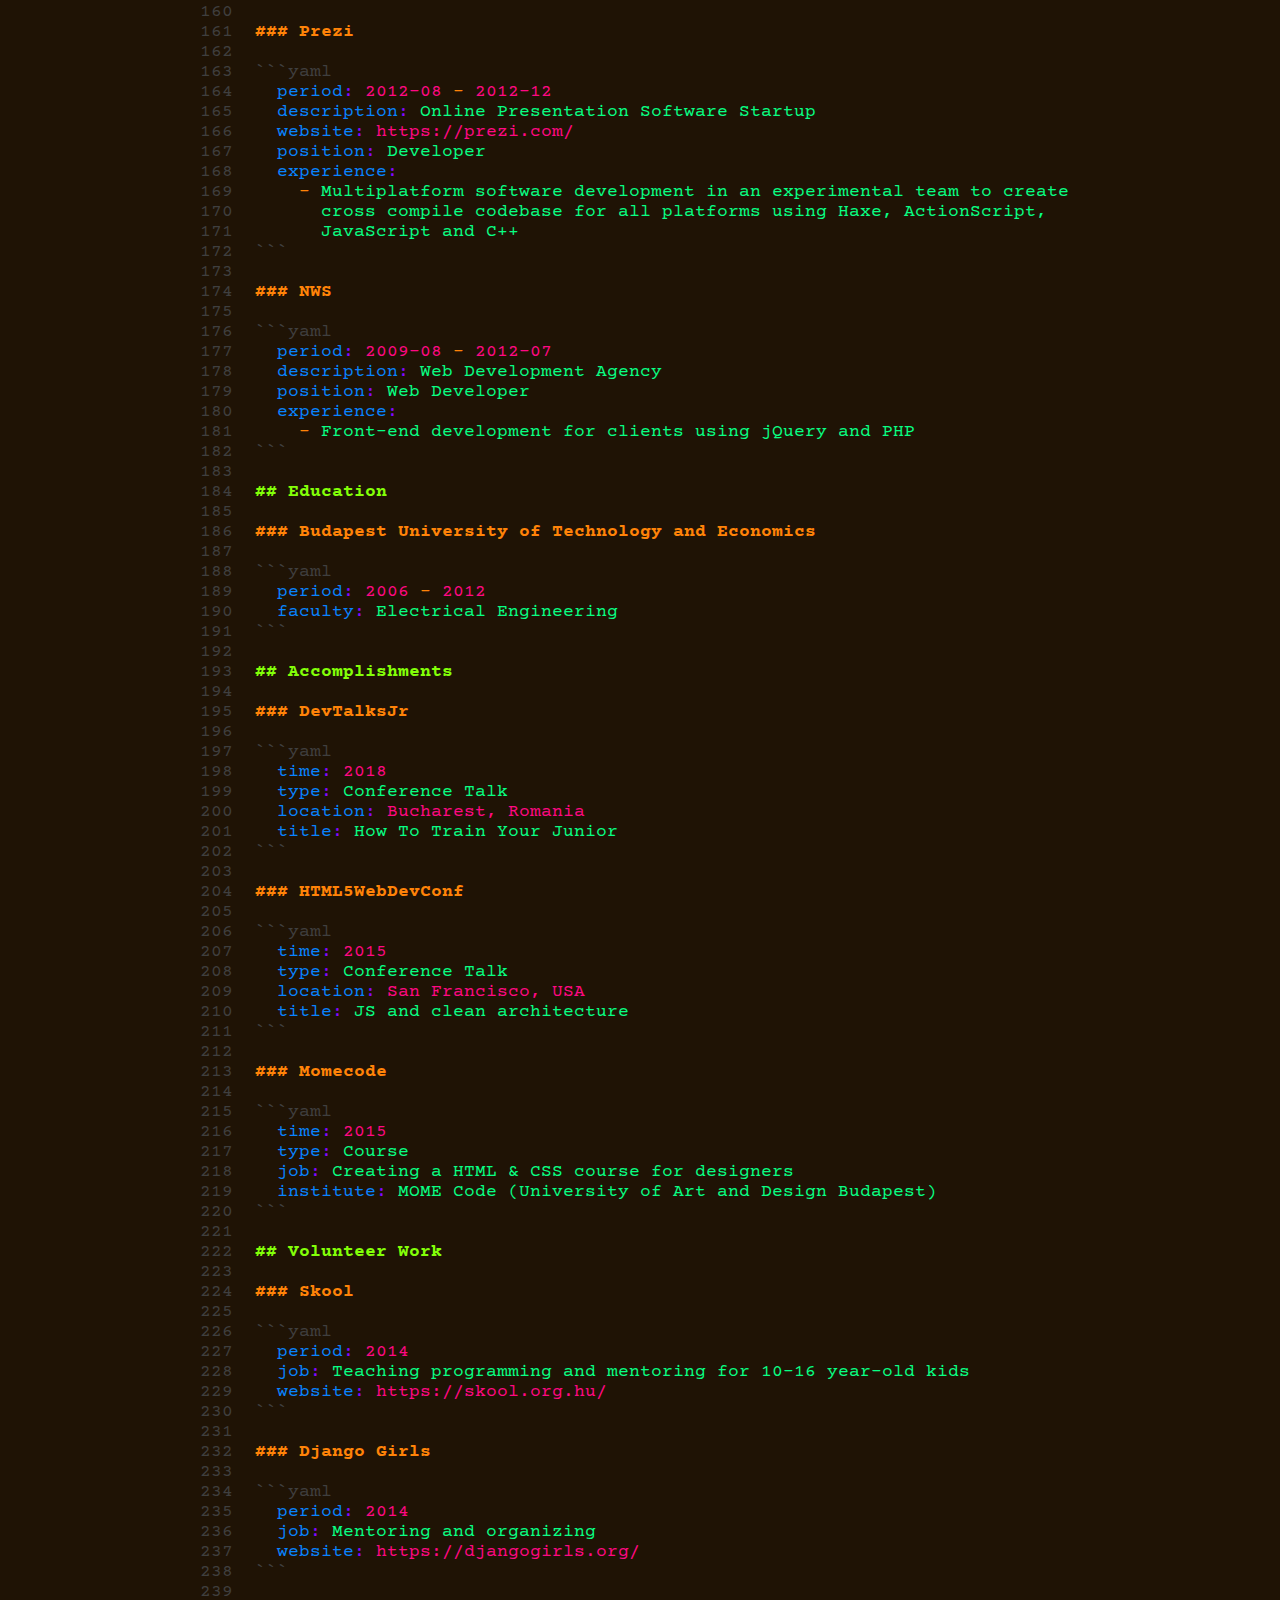
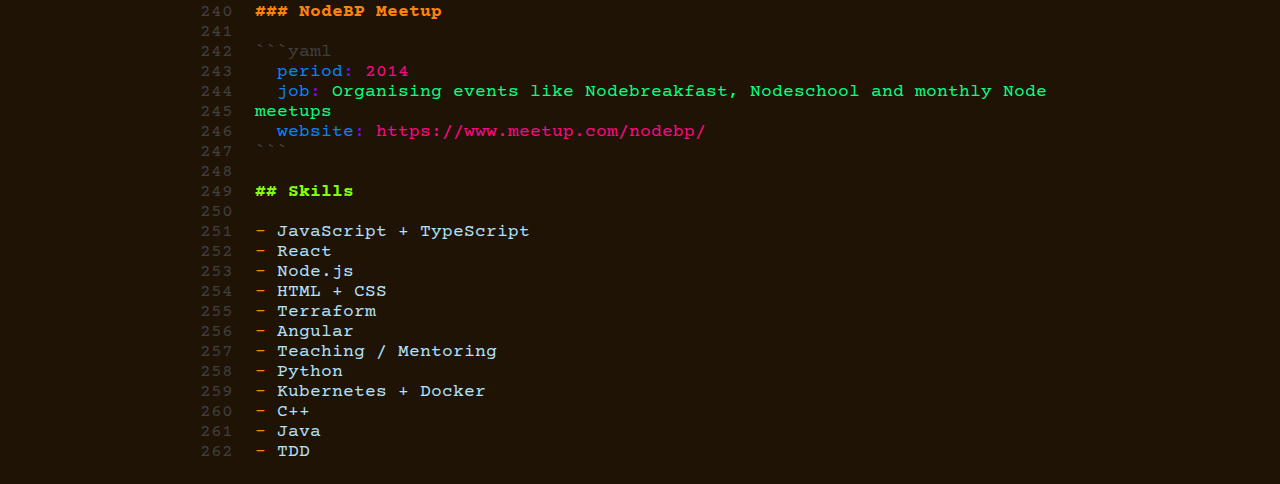
==== commit d58dcf48: "Fix Datadog's title" ====
--- a/index.html
+++ b/index.html
@@ -119,7 +119,7 @@
           <time datetime="2023-02">2023-02</time>
         </dd>
         <dt>Description</dt>
-        <dd>Marketplace for used cars</dd>
+        <dd>Observability Platfrom</dd>
         <dt>Website</dt>
         <dd><a href="https://datadoghq.com/">https://datadoghq.com/</a></dd>
         <dt>Position</dt>
